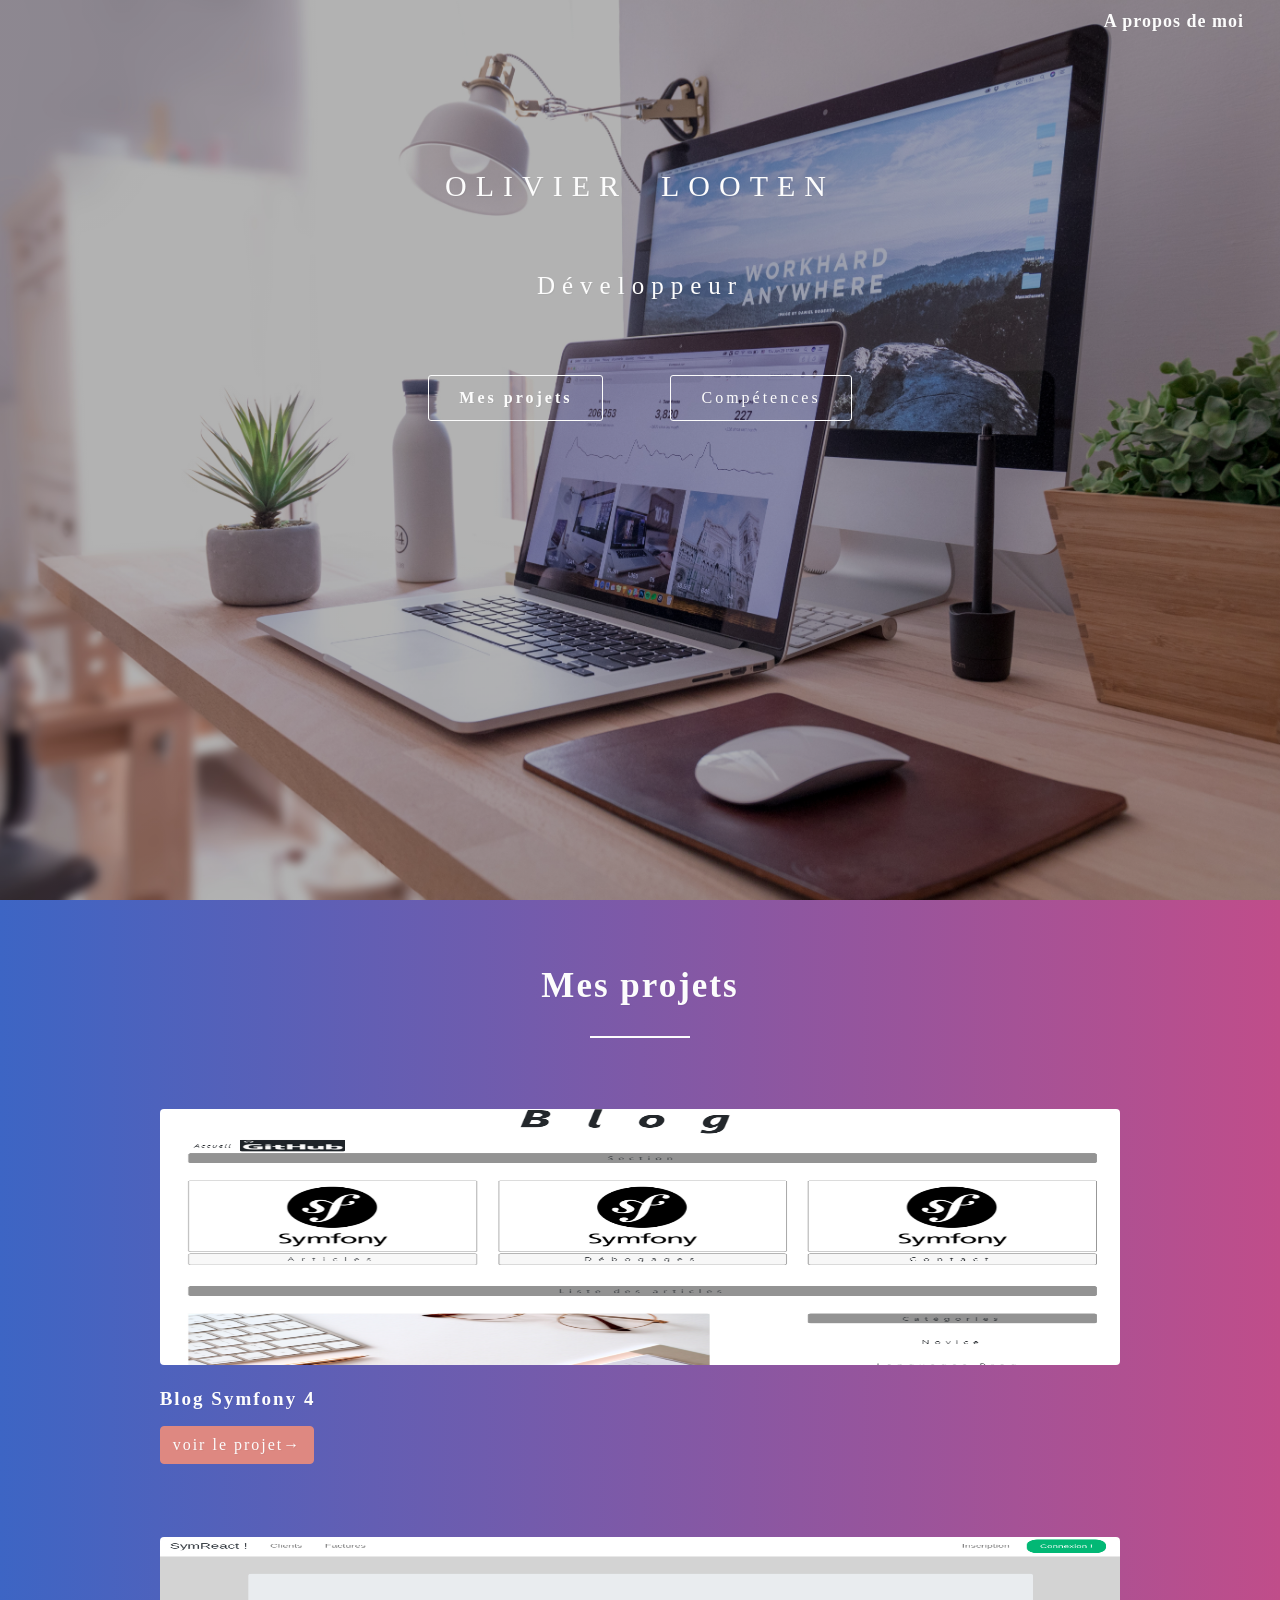
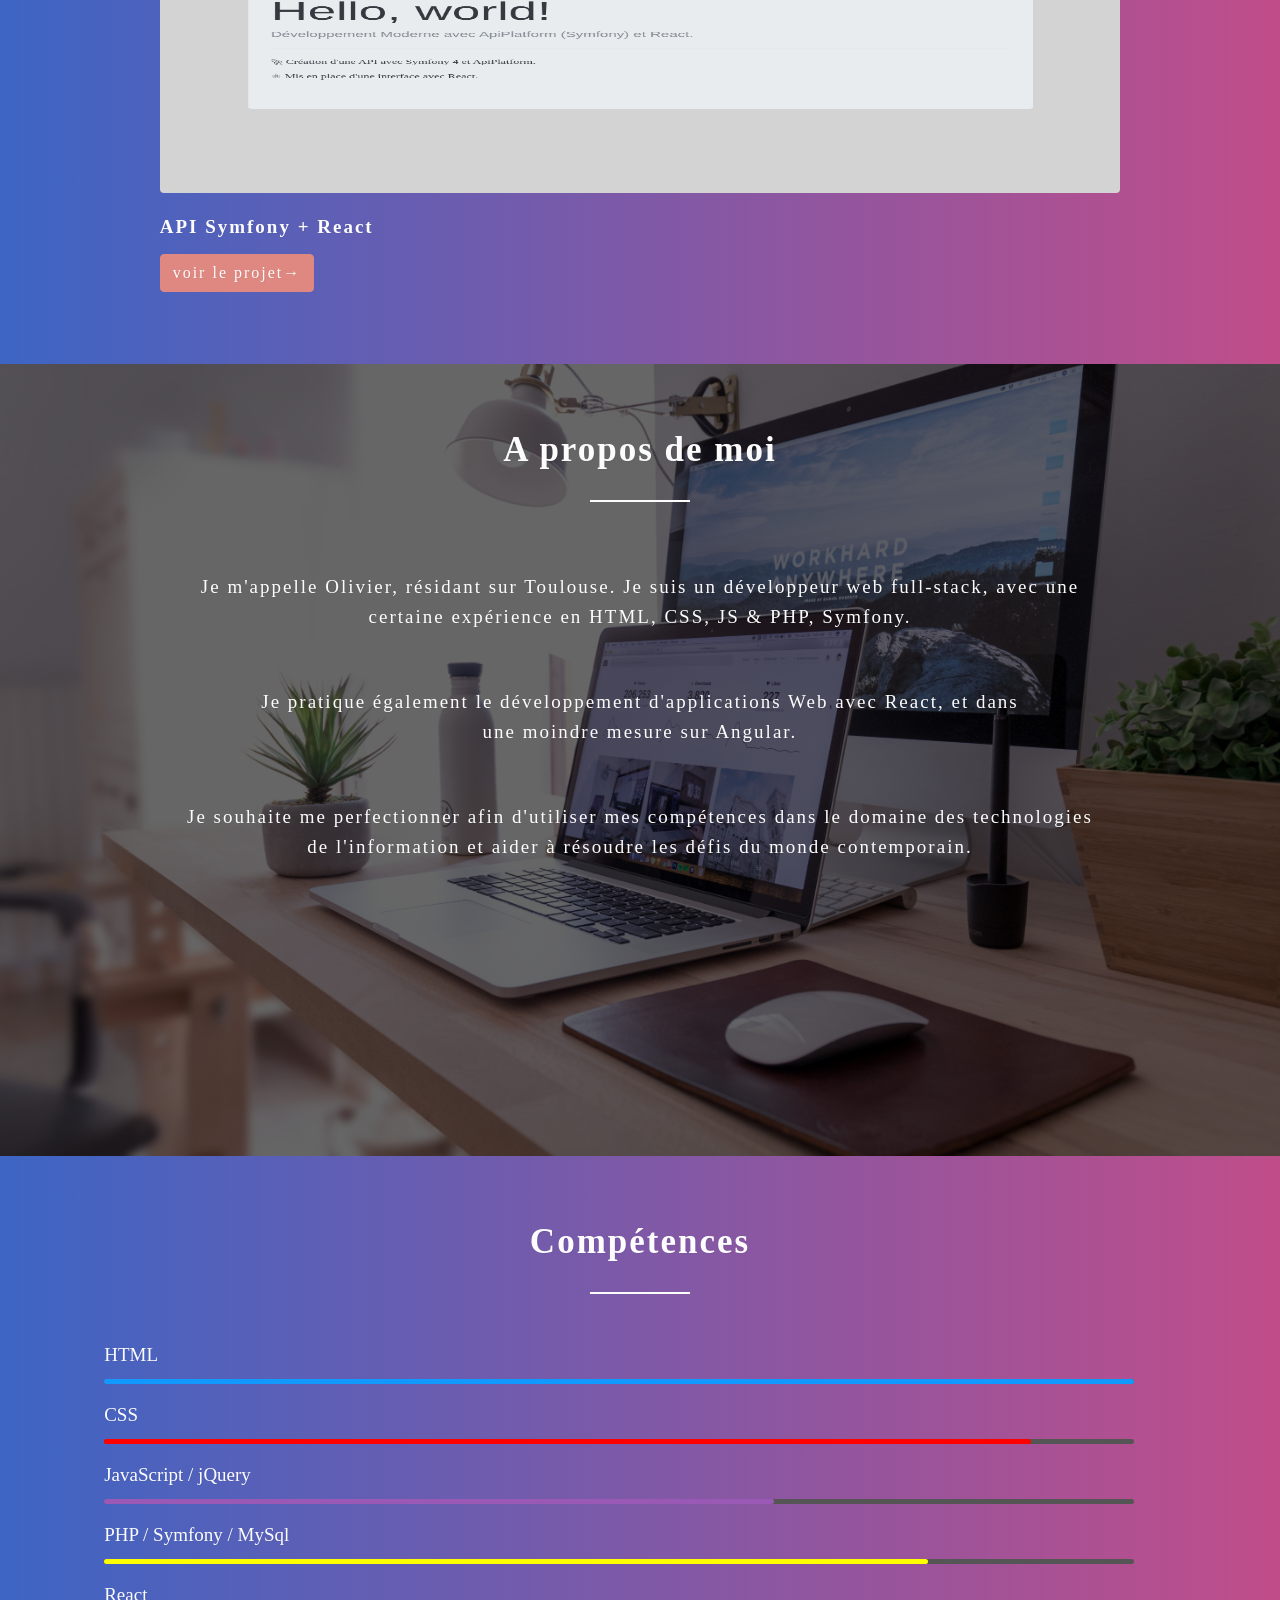
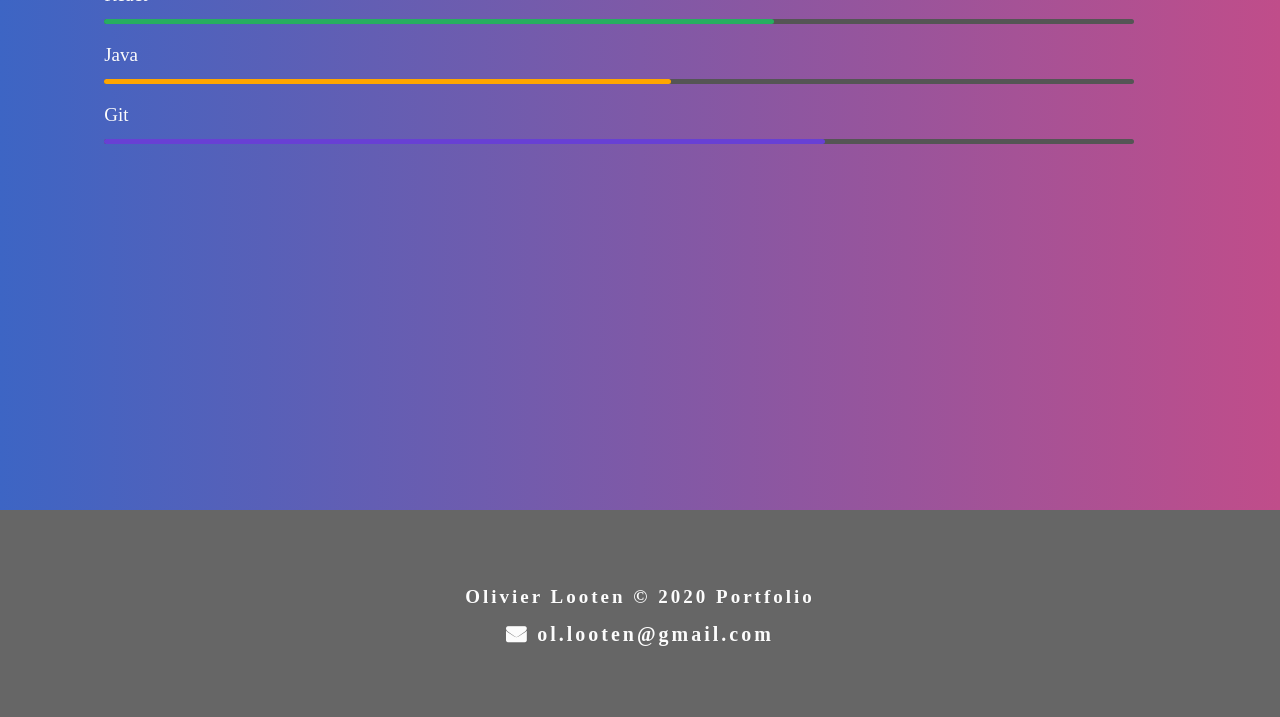
==== index.html @ 8046f7f7 "initial commit" ====
<!DOCTYPE HTML>
<html lang="fr">

<head>
	<meta charset="utf-8">
	<meta name="viewport" content="width=device-width, initial-scale=1, maximum-scale=1">
	<title>Portfolio/Olivier L</title>
	<meta name="keywords" content="developpeur, symfony, php, react, html, web"/>
	<meta name="author" content="Portfolio Olivier L"/>
	<link href="https://fonts.googleapis.com/css?family=Josefin+Sans:400,700|Playfair+Display">
	<link rel="stylesheet"
				href="https://stackpath.bootstrapcdn.com/bootstrap/4.5.0/css/bootstrap.min.css">
	<link rel="stylesheet" href="font-awesome-4.7.0/css/font-awesome.min.css">
	<link rel="stylesheet" href="css/main.css">
	<!--[if lt IE 9]>
	<script src="js/html5shiv.min.js"></script>
	<![endif]-->
</head>

<body>
	<div class="main-overlay js-main-overlay"></div>
	<section class="cover-main" id="home">
		<header>
			<nav class="nav-wrapper">
				<div class="logo"></div>
				<ul class="menu">
					<li><a href="#aboutme">A propos de moi</a></li>
				</ul>
			</nav>
			<div class="menu-trigger js-menu-trigger"></div>
		</header>
		<div class="wrapper">
			<ul id="scene"
					data-invert-x="false"
					data-invert-y="false"
					data-scalar-x="7"
					data-scalar-y="7"
					data-friction-x="0.1"
					data-friction-y="0.1"
					data-origin-x="0.5"
					data-origin-y="0.5">
				<li class="layer name" data-depth="0.90">Olivier&nbsp;&nbsp;Looten</li>
				<li class="layer title" data-depth="0.50">Développeur</li>
				<li class="layer btn btn-main" data-depth="0.30">
					<a href="#mywork" class="mywork-btn">Mes projets</a>
					<a href="#skills" class="skills-btn">Compétences</a>
				</li>
			</ul>
		</div>
	</section>

	<section class="masonry-grid" id="mywork">
		<div class="canvas-wrap">
			<div id="canvas" class="gradient">
				<h2 class="sub-title">Mes projets</h2>
					<div class="col-lg-10 offset-lg-1">

						<div class="wrapper_mywork">
							<a href="/dev_images/blog1.png">
								<img src="/dev_images/blog1.png" class="img-fluid" id="img" alt="image">
							</a>
							<h3>Blog Symfony 4</h3>
							<button type="submit" class="btn btn-primary">
								<a href="blog.html">voir le projet&rarr;</a>
							</button>
						</div>

						<div class="wrapper_mywork">
							<a href="/dev_images/symreact1.png">
								<img src="/dev_images/symreact1.png" class="img-fluid" id="img" alt="image">
							</a>
							<h3>API Symfony + React</h3>
							<button type="submit" class="btn btn-primary">
								<a href="symreact.html">voir le projet&rarr;</a>
							</button>
						</div>

					</div>
			</div>
		</div>
	</section>

	<section class="aboutme" id="aboutme">
		<h2 class="sub-title">A propos de moi</h2>
			<div class="wrapper_aboutme">
				<p>Je m'appelle Olivier, résidant sur Toulouse. Je suis un développeur web full-stack, avec une<br />
					certaine expérience en HTML, CSS, JS & PHP, Symfony.</p>
				<p>Je pratique également le développement d'applications Web avec React, et dans<br />
					une moindre mesure sur Angular.</p>
				<p>Je souhaite me perfectionner afin d'utiliser mes compétences dans le domaine des technologies<br />
					de l'information et aider à résoudre les défis du monde contemporain.</p>
			</div>
	</section>

	<section class="skills" id="skills">
		<div class="canvas-wrap">
			<div id="canvas2" class="gradient">
				<h2 class="sub-title">Compétences</h2>
					<div class="wrapper_skills">
						<ul class="skills-bar-container">
							<li>
								<div class="progressbar-title">
									<h3>HTML</h3>
									<span class="percent" id="html-pourcent"></span>
								</div>
								<div class="bar-container">
									<span class="progressbar progressred" id="progress-html"></span>
								</div>
							</li>
							<li>
								<div class="progressbar-title">
									<h3>CSS</h3>
									<span class="percent" id="css-pourcent"></span>
								</div>
								<div class="bar-container">
									<span class="progressbar progressblue" id="progress-css"></span>
								</div>
							</li>
							<li>
								<div class="progressbar-title">
									<h3>JavaScript / jQuery</h3>
									<span class="percent" id="javascript-pourcent"></span>
								</div>
								<div class="bar-container">
									<span class="progressbar progresspurple" id="progress-javascript"></span>
								</div>
							</li>
							<li>
								<div class="progressbar-title">
									<h3>PHP / Symfony / MySql</h3>
									<span class="percent" id="php-pourcent"></span>
								</div>
								<div class="bar-container">
									<span class="progressbar progressorange" id="progress-php"></span>
								</div>
							</li>
							<li>
								<div class="progressbar-title">
									<h3>React</h3>
									<span class="percent" id="react-pourcent"></span>
								</div>
								<div class="bar-container">
									<span class="progressbar progressgreen" id="progress-react"></span>
								</div>
							</li>
							<li>
								<div class="progressbar-title">
									<h3>Java</h3>
									<span class="percent" id="java-pourcent"></span>
								</div>
								<div class="bar-container">
									<span class="progressbar progressred2" id="progress-java"></span>
								</div>
							</li>
							<li>
								<div class="progressbar-title">
									<h3>Git</h3>
									<span class="percent" id="git-pourcent"></span>
								</div>
								<div class="bar-container">
									<span class="progressbar progressblue2" id="progress-git"></span>
								</div>
							</li>
						</ul>
					</div>
			</div>
		</div>
	</section>

	<section class="footer">
		<h2 class="sub-title">Olivier Looten © 2020 Portfolio
		<h2 class="sub-title"><i class="fa fa-envelope" aria-hidden="true">&nbsp;ol.looten@gmail.com</i></h2>
		</h2>
	</section>

	<script src="https://ajax.googleapis.com/ajax/libs/jquery/1.11.3/jquery.min.js"></script>
	<script src="https://stackpath.bootstrapcdn.com/bootstrap/4.5.0/js/bootstrap.min.js"></script>
	<script src="js/parallax.min.js"></script>
	<script src="js/masonry.js"></script>
	<script src="js/main.js"></script>

	<script src="js/three.min.js"></script>
	<!-- Helpers -->
	<script src="js/projector.js"></script>
	<script src="js/canvas-renderer.js"></script>
	<!-- Animated background color -->
	<script src="js/color.js"></script>

	<script>
		var scene = document.getElementById('scene');
		var parallax = new Parallax(scene);
	</script>

</body>
</html>
---- css/main.css ----
/*RESET CSS BEGIN*/
html,body,div,span,applet,object,iframe,h1,h2,h3,h4,h5,h6,p,blockquote,pre,a,abbr,acronym,address,big,cite,code,del,dfn,em,img,ins,kbd,q,s,samp,small,strike,strong,sub,sup,tt,var,b,u,i,center,dl,dt,dd,ol,ul,li,fieldset,form,label,legend,table,caption,tbody,tfoot,thead,tr,th,td,article,aside,canvas,details,embed,figure,figcaption,footer,header,hgroup,menu,nav,output,ruby,section,summary,time,mark,audio,video {
	border:0;
	font:inherit;
	vertical-align:baseline
}
/* HTML5 display-role reset for older browsers */
article,aside,details,figcaption,figure,footer,header,hgroup,menu,nav,section {
	display:block
}
body {
	font-family: 'Playfair Display', serif
}
* {
	-webkit-box-sizing: border-box;
	box-sizing: border-box;
	outline: 0
}
a:hover {
	text-decoration: none
}
ol, ul, li {
	list-style: none
}
ul {
	padding: 0
}
blockquote, q {
	quotes: none
}
blockquote:before, blockquote:after, q:before, q:after {
	content: none
}
/*RESET CSS END*/

/* COMMON START */
nav.nav-wrapper ul li a, nav.nav-wrapper ul li a, ul#scene li.name, ul#scene li.title, .mywork-btn,
.mywork-btn:hover, .skills-btn, .skills-btn:hover, section.masonry-grid, .masonry-grid a, .wrapper p,
section.aboutme, section.skills h2.sub-title, .skills-bar-container li .progressbar-title,
.footer, section.footer h2.sub-title, ul#scene li.projectname, ul#scene li.projecttitle, .Modern-Slider .NextArrow,
.Modern-Slider .PrevArrow, .Modern-Slider .item h3, .Modern-Slider .item h5 {
	color: #FCFCFC
}
ul#scene li.name, ul#scene li.title, .btn, section.masonry-grid h2.sub-title, section.aboutme,
section.aboutme h2.sub-title, section.skills h2.sub-title, .footer, section.footer h2.sub-title,
ul#scene li.projectname, ul#scene li.projecttitle {
	text-align: center
}
header, .nav-wrapper, section.masonry-grid, section.masonry-grid h2.sub-title, section.aboutme,
section.aboutme h2.sub-title, section.skills, #canvas2, .skills-bar-container, .skills-bar-container li,
.skills-bar-container li .bar-container, section.footer h2.sub-title, .footer, section.footer h2.sub-title {
	position: relative
}
.cover-main, .cover-project, section.aboutme, .Modern-Slider .item .img-fill {
	height: 100vh
}
.nav-wrapper, .mywork-btn, section.masonry-grid h2.sub-title, .masonry-grid h3, section.aboutme h2.sub-title,
section.skills h2.sub-title, section.footer h2.sub-title, .fa-envelope, .Modern-Slider .item h3, .Modern-Slider .item h5 {
	font-weight: bold
}
header, ul#scene li.name, ul#scene li.title, .btn-main, .skills-bar-container li,
.skills-bar-container li .bar-container, ul#scene li.projectname, ul#scene li.projecttitle {
	width: 100%
}
section.masonry-grid h2.sub-title, section.aboutme h2.sub-title, section.skills h2.sub-title {
	display: block;
	font-size: 35px;
	line-height: 40px;
	letter-spacing: 2px
}
section.masonry-grid h2.sub-title, section.aboutme h2.sub-title, section.skills h2.sub-title {
	padding-top: 72px;
	margin-bottom: 70px
}
section.masonry-grid h2.sub-title::after, section.aboutme h2.sub-title::after, section.skills h2.sub-title::after {
	display: block;
	height: 2px;
	background: #FCFCFC;
	content: "";
	width: 100px;
	margin: 30px auto 0 auto
}
.masonry-grid h3, .wrapper_aboutme p, .progressbar-title, section.footer h2.sub-title, .fa-envelope {
	font-size: 20px;
}
/* COMMON END */

/* NAVIGATION BAR + HEADER STYLE START */
header {
	background: transparent
}
header.sticky {
	background: -webkit-gradient(linear, left top, left bottom, from(rgba(0, 0, 0, 0.4)), to(rgba(0, 0, 0, 0.4)));
	background: linear-gradient(rgba(0, 0, 0, 0.4), rgba(0, 0, 0, 0.4));
	position: fixed;
	top: 0;
	left: 0;
	right: 0;
	-webkit-transform: translateY(-200%);
	transform: translateY(-200%);
	-webkit-transition: 0.2s;
	transition: 0.2s;
	z-index: 5
}
body.scroll header.sticky {
	-webkit-transform: translateY(0);
	transform: translateY(0);
}
.nav-wrapper {
	max-width: 1300px;
	margin: 0 auto;
	padding: 10px 0;
	display: -webkit-box;
	display: -ms-flexbox;
	display: flex;
	-webkit-box-pack: justify;
	-ms-flex-pack: justify;
	justify-content: space-between;
	-webkit-box-align: center;
	-ms-flex-align: center;
	align-items: center;
	letter-spacing: 1px
}
nav.nav-wrapper ul li {
	display: inline-block;
	padding: 0 6px;
	margin-bottom: 0
}
nav.nav-wrapper ul li a {
	font-size: 18px;
	line-height: 22px;
	text-decoration: none;
	cursor: pointer;
	border-bottom: 1px solid transparent;
	padding-bottom: 3px;
	-webkit-transition: 0.3s;
	transition: 0.3s
}
nav.nav-wrapper ul li a:hover {
	border-bottom: 1px solid #FCFCFC
}

/* PARALLAX PAGE STYLES START */
.cover-main, .cover-project {
	background: -webkit-gradient(linear, left top, left bottom, from(rgba(0, 0, 0, 0.3)), to(rgba(0, 0, 0, 0.3))), url('../images/main.jpg') no-repeat right bottom;
	background-size: cover
}
.wrapper, .wrapper_project {
	margin: 120px 150px;
	letter-spacing: 3px
}
ul#scene {
	margin: 0 auto
}
ul#scene li.name {
	letter-spacing: 10px;
	font-size: 35px;
	line-height: 40px;
	text-transform: uppercase
}
ul#scene li.title {
	letter-spacing: 8px;
	font-size: 30px;
	line-height: 35px;
	margin-top: 120px
}
.btn-main {
	margin-top: 240px
}
.mywork-btn, .skills-btn {
	margin: 0 auto;
	display: inline-block;
	padding: 10px 30px;
	border: 1px solid #FCFCFC;
	background: transparent;
	text-decoration: none;
	-webkit-transition: 0.3s;
	transition: 0.3s;
	border-radius: 3px
}
.mywork-btn {
	margin-right: 30px
}
.skills-btn {
	margin-left: 30px
}
/* PARALLAX PAGE STYLES END */

/* MY PROJECTS JS STYLES START */
section.masonry-grid {
	line-height: 24px
}
.wrapper_mywork {
	padding: 12px 70px 100px 70px;
}
#img {
	height: 16rem;
	min-width: 100%;
	border-radius: 4px
}
.masonry-grid h3 {
	letter-spacing: 2px;
	margin: 15px 0
}
/* MY PROJECTS SECTION STYLES END */

/* BTN START */
.btn-primary, .btn-primary:hover {
	background: #DE8881
}
.btn-primary {
	border-color: #DE8881;
	letter-spacing: 2px
}
.btn-primary:hover {
	border-color: #A5AAB8
}
/* BTN END */

/* ABOUTME START */
section.aboutme {
	background: -webkit-gradient(linear, left top, left bottom, from(rgba(0, 0, 0, 0.6)), to(rgba(0, 0, 0, 0.6))), url('../images/main.jpg') no-repeat right bottom;
	background-size: cover
}
.wrapper_aboutme p {
	line-height: 40px;
	letter-spacing: 3px;
	margin-bottom: 55px
}
/* ABOUTME END */

/* SKILL BARS START */
section.skills, #canvas2 {
	height: 112.5vh
}
.wrapper_skills {
	padding: 216px 180px 0 180px
}
.skills-bar-container {
	top: 50%;
	left: 48%;
	-webkit-transform: translate(-50%, -50%);
	transform: translate(-50%, -50%)
}
.skills-bar-container li {
	padding: 5px;
	margin-bottom: 10px
}
.skills-bar-container li .progressbar-title h3 {
	display: inline-block
}
.skills-bar-container li .progressbar-title .percent {
	position: absolute;
	right: 5px
}
.skills-bar-container li .bar-container {
	background: #555;
	height: 5px;
	margin-top: 5px;
	display: block;
	-webkit-border-radius: 5px;
	-moz-border-radius: 5px;
	border-radius: 5px
}
.skills-bar-container li .bar-container .progressbar {
	position: absolute;
	width: 0%;
	height: 100%;
	-webkit-border-radius: 5px;
	-moz-border-radius: 5px;
	border-radius: 5px;
	-webkit-animation-duration: 2s;
	animation-duration: 2s;
	-webkit-animation-timing-function: ease-out;
	animation-timing-function: ease-out;
	-webkit-animation-fill-mode: both;
	animation-fill-mode: both
}
.skills-bar-container li .bar-container #progress-html {
	-webkit-animation-name: progress-html;
	animation-name: progress-html;
	-webkit-animation-delay: 0.7s;
	animation-delay: 0.7s
}
.skills-bar-container li .bar-container #progress-css {
	-webkit-animation-name: progress-css;
	animation-name: progress-css;
	-webkit-animation-delay: 1.4s;
	animation-delay: 1.4s
}
.skills-bar-container li .bar-container #progress-javascript {
	-webkit-animation-name: progress-javascript;
	animation-name: progress-javascript;
	-webkit-animation-delay: 2.1s;
	animation-delay: 2.1s
}
.skills-bar-container li .bar-container #progress-php {
	-webkit-animation-name: progress-php;
	animation-name: progress-php;
	-webkit-animation-delay: 2.8s;
	animation-delay: 2.8s
}
.skills-bar-container li .bar-container #progress-react {
	-webkit-animation-name: progress-react;
	animation-name: progress-react;
	-webkit-animation-delay: 3.5s;
	animation-delay: 3.5s
}
.skills-bar-container li .bar-container #progress-java {
	-webkit-animation-name: progress-java;
	animation-name: progress-java;
	-webkit-animation-delay: 4.2s;
	animation-delay: 4.2s
}
.skills-bar-container li .bar-container #progress-git {
	-webkit-animation-name: progress-git;
	animation-name: progress-git;
	-webkit-animation-delay: 4.9s;
	animation-delay: 4.9s
}
.progressred {
	background-color: #19f
}
.progressblue {
	background-color: red
}
.progresspurple {
	background-color: #9b59b6
}
.progressorange {
	background-color: yellow
}
.progressgreen {
	background-color: #27ae60
}
.progressred2 {
	background-color: orange
}
.progressblue2 {
	background-color: #6840D4
}
@-webkit-keyframes progress-html {
	0% {
		width: 0
	}
	100% {
		width: 100%
	}
}
@-webkit-keyframes progress-css {
	0% {
		width: 0
	}
	100% {
		width: 90%
	}
}
@-webkit-keyframes progress-javascript {
	0% {
		width: 0
	}
	100% {
		width: 65%
	}
}
@-webkit-keyframes progress-php {
	0% {
		width: 0
	}
	100% {
		width: 80%
	}
}
@-webkit-keyframes progress-react {
	0% {
		width: 0
	}
	100% {
		width: 65%
	}
}
@-webkit-keyframes progress-java {
	0% {
		width: 0
	}
	100% {
		width: 55%
	}
}
@-webkit-keyframes progress-git {
	0% {
		width: 0
	}
	100% {
		width: 70%
	}
}
@-moz-keyframes progress-html {
	0% {
		width: 0
	}
	100% {
		width: 100%
	}
}
@-moz-keyframes progress-css {
	0% {
		width: 0
	}
	100% {
		width: 90%
	}
}
@-moz-keyframes progress-javascript {
	0% {
		width: 0
	}
	100% {
		width: 65%
	}
}
@-moz-keyframes progress-php {
	0% {
		width: 0
	}
	100% {
		width: 80%
	}
}
@-moz-keyframes progress-react {
	0% {
		width: 0
	}
	100% {
		width: 65%
	}
}
@-moz-keyframes progress-java {
	0% {
		width: 0
	}
	100% {
		width: 55%
	}
}
@-moz-keyframes progress-git {
	0% {
		width: 0
	}
	100% {
		width: 70%
	}
}
@keyframes progress-html {
	0% {
		width: 0
	}
	100% {
		width: 100%
	}
}
@keyframes progress-css {
	0% {
		width: 0
	}
	100% {
		width: 90%
	}
}
@keyframes progress-javascript {
	0% {
		width: 0
	}
	100% {
		width: 65%
	}
}
@keyframes progress-php {
	0% {
		width: 0
	}
	100% {
		width: 80%
	}
}
@keyframes progress-react {
	0% {
		width: 0
	}
	100% {
		width: 65%
	}
}
@keyframes progress-java {
	0% {
		width: 0
	}
	100% {
		width: 55%
	}
}
@keyframes progress-git {
	0% {
		width: 0
	}
	100% {
		width: 70%
	}
}
/* SKILL BARS END */

/* FOOTER START */
section.footer {
	background: -webkit-gradient(linear, left top, left bottom, from(rgba(0, 0, 0, 0.6)), to(rgba(0, 0, 0, 0.6)));
	background: linear-gradient(rgba(0, 0, 0, 0.6), rgba(0, 0, 0, 0.6));
	z-index: -2;
	height: 20vh
}
section.footer h2.sub-title {
	z-index: 1;
	top: 35%;
	left: 50%;
	-webkit-transform: translate(-50%);
	transform: translate(-50%);
	letter-spacing: 3px
}
/* FOOTER END */

/* PROJECT START */
ul#scene li.projectname {
	letter-spacing: 10px;
	font-size: 35px;
	line-height: 40px;
	text-transform: uppercase
}
ul#scene li.projecttitle {
	font-size: 30px;
	line-height: 35px;
	margin-top: 120px
}
.img-fill {
	width: 100%;
	display: block;
	overflow: hidden;
	position: relative;
	text-align: center
}
.img-fill img {
	min-height: 100%;
	min-width: 100%;
	position: relative;
	display: inline-block;
	max-width: none
}
*,
*:before,
*:after {
	-webkit-box-sizing: border-box;
	box-sizing: border-box;
	-webkit-font-smoothing: antialiased;
	-moz-osx-font-smoothing: grayscale;
	text-shadow: 1px 1px 1px rgba(0, 0, 0, 0.04)
}
.Grid1k {
	padding: 0 15px;
	max-width: 1200px;
	margin: auto
}
.blocks-box, .slick-slider {
	margin: 0;
	padding: 0!important
}
.slick-slide {
	float: left /* If RTL Make This Right */ ;
	padding: 0
}
/* ==== Slider Style === */
.Modern-Slider .item .img-fill .info {
	position: absolute;
	top: 74%
}
.Modern-Slider .item .info > div {
	display: inline-block!important;
	vertical-align: bottom
}
.Modern-Slider .item .img-fill img {
	width:100%;
	height:auto
}
.legend {
	border: 400px solid transparent;
	border-left: 600px solid rgba(52, 73, 94, .7);
	border-bottom: 0;
	position: absolute;
	bottom: 0
}
.Modern-Slider .item .img-fill .info h3, .Modern-Slider .item .img-fill .info h5 {
	text-align: left;
	margin-left: 35px;
	font-size: 18px;
	letter-spacing: 1px
}
.Modern-Slider .item .img-fill .info h5 {
	font-weight: normal;
	font-style: italic
}
.Modern-Slider .NextArrow {
	position: absolute;
	top: 50%;
	right: 0;
	width: 45px;
	height: 45px;
	background: rgba(0,0,0,.50);
	border: 0 none;
	margin-top: -22.5px;
	text-align: center;
	font: 20px/45px FontAwesome;
	z-index: 5
}
.Modern-Slider .NextArrow:before{content:'\f105';}

.Modern-Slider .PrevArrow {
	position: absolute;
	top: 50%;
	left: 0;
	width: 45px;
	height: 45px;
	background: rgba(0,0,0,.50);
	border: 0 none;
	margin-top: -22.5px;
	text-align: center;
	font: 20px/45px FontAwesome;
	z-index: 5
}
.Modern-Slider .PrevArrow:before{content:'\f104';}

.Modern-Slider .slick-dots {
	position: absolute;
	height: 5px;
	background: rgba(255,255,255,.20);
	bottom: 0;
	width: 100%;
	left: 0;
	padding: 0;
	margin: 0;
	list-style-type: none
}
.Modern-Slider .slick-dots li button{display:none;}

.Modern-Slider .slick-dots li {
	float: left;
	width: 0;
	height: 7px;
	background: #df9e98;
	position: absolute;
	left: 0;
	bottom: 0
}
.Modern-Slider .slick-dots li.slick-active {
	width: 100%;
	animation: ProgressDots 11s both
}
.Modern-Slider .item h3, .Modern-Slider .item h5 {
	margin: 0;
	padding: 0;
}
.Modern-Slider .item h3 {
	margin-bottom: 15px;
	text-transform: uppercase;
	animation: fadeOutRight 1s both
}
.Modern-Slider .item h5 {
	margin-bottom: 8px;
	max-width: 600px;
	overflow: hidden;
	animation: fadeOutLeft 1s both
}
.Modern-Slider .item.slick-active h3 {
	animation: fadeInDown 1s both 1s
}
.Modern-Slider .item.slick-active h5 {
	animation: fadeInLeft 1s both 1.5s
}
.Modern-Slider .item.slick-active {
	animation: Slick-FastSwipeIn 1s both
}
.Modern-Slider {background:#A5AAB8;}

/* ==== Slider Image Transition === */
@keyframes Slick-FastSwipeIn {
	0%{transform:rotate3d(0,1,0,150deg) scale(0)  perspective(400px);}
	100%{transform:rotate3d(0,1,0,0deg) scale(1) perspective(400px);}
}

@-webkit-keyframes ProgressDots{from{width:0px;}to{width:100%;}}
@keyframes ProgressDots{from{width:0;} to{width:100%;}}

/* ==== Slick Slider Css Ruls === */
.slick-slider{position:relative;display:block;-webkit-user-select:none;-moz-user-select:none;-ms-user-select:none;user-select:none;-webkit-touch-callout:none;-khtml-user-select:none;-ms-touch-action:pan-y;touch-action:pan-y;-webkit-tap-highlight-color:transparent}
.slick-list{position:relative;display:block;overflow:hidden;margin:0;padding:0}
.slick-list:focus{outline:none}.slick-list.dragging{cursor:hand}
.slick-slider .slick-track,.slick-slider .slick-list{-webkit-transform:translate3d(0,0,0);-ms-transform:translate3d(0,0,0);transform:translate3d(0,0,0)}
.slick-track{position:relative;top:0;left:0;display:block}
.slick-track:before,.slick-track:after{display:table;content:''}.slick-track:after{clear:both}
.slick-loading .slick-track{visibility:hidden}
.slick-slide{display:none;float:left /* If RTL Make This Right */ ;height:100%;min-height:1px}
.slick-slide.dragging img{pointer-events:none}
.slick-initialized .slick-slide{display:block}
.slick-loading .slick-slide{visibility:hidden}
.slick-vertical .slick-slide{display:block;height:auto;border:1px solid transparent}
/* PROJECT END */

/* Extra large devices (large desktops, 1440px and up) */
@media (min-width: 1440px) {
	/* COMMON START */
	section.masonry-grid h2.sub-title, section.aboutme h2.sub-title {
		padding-top: 142px;
		margin-bottom: 140px
	}
	.masonry-grid h3, .wrapper_aboutme p, .progressbar-title, section.footer h2.sub-title {
		font-size: 19px;
	}
	/* COMMON END */
	.nav-wrapper {
		max-width: 1854px;
		letter-spacing: 2px
	}
	nav.nav-wrapper ul {
		margin-right: 40px
	}
	.wrapper, .wrapper_project {
		margin-top: 270px
	}
	ul#scene li.name {
		letter-spacing: 12px;
		font-size: 40px;
		line-height: 45px
	}
	ul#scene li.title {
		letter-spacing: 10px;
		font-size: 35px;
		margin-top: 180px
	}
	.btn-main {
		margin-top: 300px
	}
	.mywork-btn {
		margin-right: 45px
	}
	.skills-btn {
		margin-left: 45px
	}
	.wrapper_mywork {
		padding: 14px 200px 150px 200px
	}
	#img {
		height: 24rem
	}
	section.aboutme {
		height: 92vh
	}
	.wrapper_aboutme p {
		font-size: 24px;
		line-height: 50px;
		letter-spacing: 4px
	}
	section.skills, #canvas2 {
		height: 98vh
	}
	section.skills h2.sub-title {
		padding-top: 142px;
		margin-bottom: 150px
	}
	.wrapper_skills {
		padding: 220px 360px 0 360px
	}
	.progressbar-title {
		margin-bottom: 10px
	}
	section.footer {
		height: 21vh
	}
	section.footer h2.sub-title, .fa-envelope {
		font-size: 30px;
		letter-spacing: 3px
	}
	/* PROJECT START */
	.wrapper_project {
		margin: 270px 0 0 0
	}
	ul#scene li.projectname {
		letter-spacing: 12px;
		font-size: 40px;
		line-height: 45px
	}
	ul#scene li.projecttitle {
		font-size: 35px;
		line-height: 40px;
		margin-top: 140px
	}
	.legend {
		border: 570px solid transparent;
		border-left: 870px solid rgba(52, 73, 94, .7);
		border-bottom: 0
	}
	.Modern-Slider .item .img-fill .info {
		top: 74%
	}
	.Modern-Slider .item .img-fill .info h3, .Modern-Slider .item .img-fill .info h5 {
		margin-left: 45px;
		font-size: 19px;
		letter-spacing: 2px
	}
	.Modern-Slider .item h3 {
		margin-bottom: 30px
	}
	.Modern-Slider .item h5 {
		margin-bottom: 16px
	}
}
/* Large devices (desktops, 992px to 1280px) */
@media (min-width: 992px) and (max-width: 1280px) {
	/* COMMON START */
	section.masonry-grid h2.sub-title, section.aboutme h2.sub-title, section.skills h2.sub-title {
		padding-top: 66px;
		margin-bottom: 70px
	}
	.masonry-grid h3, .wrapper_aboutme p, .progressbar-title, section.footer h2.sub-title {
		font-size: 19px;
	}
	/* COMMON END */
	nav.nav-wrapper ul {
		margin-right: 30px
	}
	.wrapper {
		margin: 110px 0;
		padding: 0
	}
	ul#scene li.name {
		letter-spacing: 9px;
		font-size: 30px;
		line-height: 35px
	}
	ul#scene li.title {
		letter-spacing: 7px;
		font-size: 25px;
		margin-top: 100px
	}
	.btn-main {
		margin-top: 200px
	}
	.wrapper_mywork {
		padding: 1px 38px 72px 38px
	}
	section.aboutme {
		height: 88vh
	}
	.wrapper_aboutme p {
		line-height: 30px;
		letter-spacing: 2px
	}
	section.skills, #canvas2 {
		height: 106vh
	}
	.wrapper_skills {
		padding: 180px 120px 0 120px
	}
	section.footer {
		height: 23vh;
		line-height: 30px
	}
	/* PROJECT START */
	ul#scene li.projectname {
		letter-spacing: 10px;
		font-size: 35px;
		line-height: 40px
	}
	ul#scene li.projecttitle {
		font-size: 30px;
		line-height: 35px;
		margin-top: 120px
	}
	.legend {
		border: 370px solid transparent;
		border-left: 570px solid rgba(52, 73, 94, .7);
		border-bottom: 0
	}
	.Modern-Slider .item .img-fill .info {
		top: 76%
	}
	.Modern-Slider .item .img-fill .info h3, .Modern-Slider .item .img-fill .info h5 {
		margin-left: 30px;
		font-size: 17px;
		letter-spacing: 1px
	}
}
/* Medium devices (tablets, 768px to 991px) */
@media (min-width: 768px) and (max-width: 991px) {
	/* COMMON START */
	section.masonry-grid h2.sub-title, section.aboutme h2.sub-title {
		padding-top: 60px;
		margin-bottom: 58px
	}
	section.skills h2.sub-title {
		padding-top: 60px;
		margin-bottom: 80px
	}
	.masonry-grid h3, .wrapper_aboutme p, .progressbar-title, section.footer h2.sub-title {
		font-size: 18px;
	}
	/* COMMON END */
	.nav-wrapper {
		letter-spacing: 0
	}
	nav.nav-wrapper ul li {
		padding: 0 30px 20px 0
	}
	.wrapper {
		margin: 120px 0;
		padding: 0
	}
	ul#scene li.name {
		letter-spacing: 8px;
		font-size: 30px;
		line-height: 35px
	}
	ul#scene li.title {
		letter-spacing: 7px;
		margin-top: 80px;
		font-size: 25px
	}
	.btn-main {
		margin-top: 160px
	}
	.mywork-btn, .skills-btn {
		margin: 0 210px 20px 210px;
		display: block
	}
	.wrapper_mywork {
		padding: 9px 70px 64px 70px
	}
	section.aboutme {
		height: 99vh
	}
	.wrapper_aboutme {
		padding: 0 72px
	}
	.wrapper_aboutme p {
		line-height: 30px;
		letter-spacing: 2px
	}
	section.skills, #canvas2 {
		height: 104vh
	}
	.wrapper_skills {
		padding: 180px 60px 0 60px
	}
	section.footer {
		height: 23vh;
		line-height: 35px
	}
	section.footer h2.sub-title, .fa-envelope {
		letter-spacing: 2px
	}
	/* PROJECT START */
	.wrapper_project {
		margin: 80px 0 0 0
	}
	ul#scene li.projectname {
		letter-spacing: 8px;
		font-size: 30px;
		line-height: 35px
	}
	ul#scene li.projecttitle {
		font-size: 25px;
		line-height: 30px;
		margin-top: 80px
	}
	.legend {
		border: 340px solid transparent;
		border-left: 540px solid rgba(52, 73, 94, .7);
		border-bottom: 0
	}
	.Modern-Slider .item .img-fill .info {
		top: 78%
	}
	.Modern-Slider .item .img-fill .info h3, .Modern-Slider .item .img-fill .info h5 {
		margin-left: 25px;
		font-size: 16px;
		letter-spacing: 1px
	}
}
/* Small devices (landscape phones, 576px to 767px) */
@media (min-width: 576px) and (max-width: 767px) {
	/* COMMON START */
	section.masonry-grid h2.sub-title, section.aboutme h2.sub-title, section.skills h2.sub-title {
		padding-top: 48px;
		margin-bottom: 58px
	}
	.masonry-grid h3, .wrapper_aboutme p, .progressbar-title, section.footer h2.sub-title {
		font-size: 17px;
	}
	/* COMMON END */
	.menu-trigger {
		background: url('../images/hamburger-icon.svg') no-repeat center / cover;
		width: 35px;
		height: 25px;
		display: block;
		z-index: 10;
		position: absolute;
		right: 20px;
		top: 15px
	}
	.main-overlay {
		position: fixed;
		top: 0;
		right: 0;
		left: 0;
		bottom: 0;
		background: rgba(0, 0, 0, 0.72);
		z-index: 6;
		display: none
	}
	.main-overlay:after {
		background: url('../images/close-icon.svg') no-repeat center / cover;
		width: 35px;
		height: 35px;
		display: block;
		content: "";
		position: fixed;
		top: 10px;
		right: 20px;
		z-index: 20
	}
	.menu {
		position: fixed;
		top: 0;
		bottom: 0;
		left: 0;
		background: #A5AAB8;
		opacity: 0.9;
		width: 100%;
		max-width: 200px;
		z-index: 30;
		-webkit-transform: translate3d(-100%, 0, 0);
		transform: translate3d(-100%, 0, 0);
		-webkit-transition: 0.3s;
		transition: 0.3s
	}
	nav.nav-wrapper ul li {
		padding-top: 15px
	}
	nav.nav-wrapper ul li a {
		font-size: 18px;
		line-height: 23px
	}
	nav.nav-wrapper ul li a:hover {
		border-color: transparent
	}
	body.menu-is-active .menu {
		-webkit-transform: translate3d(0, 0, 0);
		transform: translate3d(0, 0, 0);
		display: block;
		padding: 0 15px
	}
	body.menu-is-active .main-overlay {
		display: block
	}
	body.menu-is-active .menu-trigger {
		display: none
	}
	.wrapper {
		margin: 160px 0;
		padding: 0
	}
	ul#scene li.name {
		letter-spacing: 7px;
		font-size: 25px;
		line-height: 30px
	}
	ul#scene li.title {
		letter-spacing: 6px;
		margin-top: 80px;
		font-size: 25px
	}
	.btn-main {
		margin-top: 160px
	}
	.mywork-btn, .skills-btn {
		margin: 0 160px 20px 160px;
		display: block
	}
	section.masonry-grid h2.sub-title, section.aboutme h2.sub-title {
		letter-spacing: 1px;
		font-size: 30px
	}
	.btn-primary {
		padding: 2px 4px
	}
	.wrapper_mywork {
		padding: 0 30px 58px 30px
	}
	section.aboutme {
		height: 106vh
	}
	.wrapper_aboutme {
		padding: 0 40px
	}
	.wrapper_aboutme p {
		line-height: 30px;
		letter-spacing: 2px
	}
	section.skills, #canvas2 {
		height: 97vh
	}
	.wrapper_skills {
		padding: 180px 20px 0 20px
	}
	section.footer {
		height: 24vh;
		line-height: 30px
	}
	section.footer h2.sub-title, .fa-envelope {
		letter-spacing: 1px
	}
	/* PROJECT START */
	.wrapper_project {
		margin: 180px 25px 0 0
	}
	ul#scene li.projectname {
		letter-spacing: 6px;
		font-size: 25px;
		line-height: 30px
	}
	ul#scene li.projecttitle {
		font-size: 20px;
		line-height: 25px;
		margin-top: 60px
	}
	.legend {
		border: 310px solid transparent;
		border-left: 510px solid rgba(52, 73, 94, .7);
		border-bottom: 0
	}
	.Modern-Slider .item .img-fill .info {
		top: 80%
	}
	.Modern-Slider .item .img-fill .info h3, .Modern-Slider .item .img-fill .info h5 {
		margin-left: 20px;
		font-size: 15px;
		letter-spacing: 1px
	}
}
/* Very small devices (phones, 380px to 575px) */
@media (min-width: 380px) and (max-width: 575px) {
	/* COMMON START */
	section.masonry-grid h2.sub-title, section.aboutme h2.sub-title, section.skills h2.sub-title {
		padding-top: 40px;
		margin-bottom: 50px
	}
	.masonry-grid h3, .wrapper_aboutme p, .progressbar-title, section.footer h2.sub-title {
		font-size: 16px;
	}
	/* COMMON END */
	.menu-trigger {
		background: url('../images/hamburger-icon.svg') no-repeat center / cover;
		width: 35px;
		height: 25px;
		display: block;
		z-index: 10;
		position: absolute;
		right: 20px;
		top: 15px
	}
	.main-overlay {
		position: fixed;
		top: 0;
		right: 0;
		left: 0;
		bottom: 0;
		background: rgba(0, 0, 0, 0.72);
		z-index: 6;
		display: none
	}
	.main-overlay:after {
		background: url('../images/close-icon.svg') no-repeat center / cover;
		width: 35px;
		height: 35px;
		display: block;
		content: "";
		position: fixed;
		top: 10px;
		right: 20px;
		z-index: 20
	}
	.menu {
		position: fixed;
		top: 0;
		bottom: 0;
		left: 0;
		background: #A5AAB8;
		opacity: 0.9;
		width: 100%;
		max-width: 200px;
		z-index: 30;
		-webkit-transform: translate3d(-100%, 0, 0);
		transform: translate3d(-100%, 0, 0);
		-webkit-transition: 0.3s;
		transition: 0.3s
	}
	nav.nav-wrapper ul li {
		padding-top: 15px
	}
	nav.nav-wrapper ul li a {
		font-size: 18px;
		line-height: 23px
	}
	nav.nav-wrapper ul li a:hover {
		border-color: transparent
	}
	body.menu-is-active .menu {
		-webkit-transform: translate3d(0, 0, 0);
		transform: translate3d(0, 0, 0);
		display: block;
		padding: 0 15px
	}
	body.menu-is-active .main-overlay {
		display: block
	}
	body.menu-is-active .menu-trigger {
		display: none
	}
	.wrapper {
		margin: 120px 0;
		padding: 0
	}
	ul#scene li.name {
		letter-spacing: 7px;
		font-size: 25px;
		line-height: 30px
	}
	ul#scene li.title {
		letter-spacing: 6px;
		font-size: 20px;
		margin-top: 100px
	}
	.btn-main {
		margin-top: 180px
	}
	.mywork-btn, .skills-btn {
		margin: 0 80px 20px 80px;
		display: block
	}
	section.masonry-grid h2.sub-title, section.aboutme h2.sub-title {
		letter-spacing: 1px;
		font-size: 30px
	}
	#img {
		height: 12rem
	}
	.btn-primary {
		padding: 2px 4px
	}
	.wrapper_mywork {
		padding: 0 30px 48px 30px
	}
	section.aboutme {
		height: 98vh
	}
	.wrapper_aboutme {
		padding: 0 30px
	}
	.wrapper_aboutme p {
		line-height: 25px;
		letter-spacing: 2px
	}
	section.skills, #canvas2 {
		height: 84vh
	}
	.wrapper_skills {
		padding: 182px 40px 0 40px
	}
	.skills-bar-container, #canvas2 {
		padding-left: 7px
	}
	section.footer {
		height: 22vh;
		line-height: 25px
	}
	section.footer h2.sub-title, .fa-envelope {
		letter-spacing: 1px;
	}
	/* PROJECT START */
	.wrapper_project {
		margin: 180px 25px 0 0
	}
	ul#scene li.projectname {
		letter-spacing: 6px;
		font-size: 25px;
		line-height: 30px
	}
	ul#scene li.projecttitle {
		font-size: 20px;
		line-height: 25px;
		margin-top: 60px
	}
	.legend {
		border: 280px solid transparent;
		border-left: 480px solid rgba(52, 73, 94, .7);
		border-bottom: 0
	}
	.Modern-Slider .item .img-fill .info {
		top: 80%
	}
	.Modern-Slider .item .img-fill .info h3, .Modern-Slider .item .img-fill .info h5 {
		margin-left: 15px;
		font-size: 15px
	}
}
/* Very small devices (phones, min to 379px) */
@media (max-width: 379px) {
	/* COMMON START */
	section.masonry-grid h2.sub-title, section.aboutme h2.sub-title, section.skills h2.sub-title {
		padding-top: 48px;
		margin-bottom: 60px
	}
	.masonry-grid h3, .wrapper_aboutme p, .progressbar-title, section.footer h2.sub-title {
		font-size: 16px;
	}
	/* COMMON END */
	.menu-trigger {
		background: url('../images/hamburger-icon.svg') no-repeat center / cover;
		width: 35px;
		height: 25px;
		display: block;
		z-index: 10;
		position: absolute;
		right: 20px;
		top: 15px
	}
	.main-overlay {
		position: fixed;
		top: 0;
		right: 0;
		left: 0;
		bottom: 0;
		background: rgba(0, 0, 0, 0.72);
		z-index: 6;
		display: none
	}
	.main-overlay:after {
		background: url('../images/close-icon.svg') no-repeat center / cover;
		width: 35px;
		height: 35px;
		display: block;
		content: "";
		position: fixed;
		top: 10px;
		right: 20px;
		z-index: 20
	}
	.menu {
		position: fixed;
		top: 0;
		bottom: 0;
		left: 0;
		background: #A5AAB8;
		opacity: 0.9;
		width: 100%;
		max-width: 200px;
		z-index: 30;
		-webkit-transform: translate3d(-100%, 0, 0);
		transform: translate3d(-100%, 0, 0);
		-webkit-transition: 0.3s;
		transition: 0.3s
	}
	nav.nav-wrapper ul li {
		padding-top: 15px
	}
	nav.nav-wrapper ul li a {
		font-size: 18px;
		line-height: 23px
	}
	nav.nav-wrapper ul li a:hover {
		border-color: transparent
	}
	body.menu-is-active .menu {
		-webkit-transform: translate3d(0, 0, 0);
		transform: translate3d(0, 0, 0);
		display: block;
		padding: 0 15px
	}
	body.menu-is-active .main-overlay {
		display: block
	}
	body.menu-is-active .menu-trigger {
		display: none
	}
	.cover-main, .cover-project {
		height: 92vh
	}
	.wrapper {
		margin: 120px 0;
		padding: 0
	}
	ul#scene li.name {
		letter-spacing: 7px;
		font-size: 25px;
		line-height: 30px
	}
	ul#scene li.title {
		letter-spacing: 6px;
		font-size: 22px;
		margin-top: 180px
	}
	.btn-main {
		margin-top: 300px
	}
	.mywork-btn, .skills-btn {
		margin: 0 0 20px 0;
		display: block
	}
	section.masonry-grid h2.sub-title, section.aboutme h2.sub-title {
		letter-spacing: 1px
	}
	#img {
		height: 6rem
	}
	.wrapper_mywork {
		padding: 0 0 60px 0
	}
	section.aboutme {
		padding: 0 10px
	}
	.wrapper_aboutme p {
		line-height: 25px;
		letter-spacing: 2px;
		margin-bottom: 25px
	}
	section.skills, #canvas2 {
		height: 95vh
	}
	.wrapper_skills {
		padding: 186px 10px 0 10px
	}
	.skills-bar-container, #canvas2 {
		padding-left: 6px
	}
	section.footer {
		height: 24.1vh;
		line-height: 25px
	}
	.fa-envelope {
		font-size: 16px
	}
	/* PROJECT START */
	.wrapper_project {
		margin: 180px 25px 0 0
	}
	ul#scene li.projectname {
		letter-spacing: 4px;
		font-size: 20px;
		line-height: 25px
	}
	ul#scene li.projecttitle {
		font-size: 15px;
		line-height: 20px;
		margin-top: 60px
	}
	.legend {
		border: 280px solid transparent;
		border-left: 780px solid rgba(52, 73, 94, .7);
		border-bottom: 0
	}
	.Modern-Slider .item .img-fill .info {
		top: 72%
	}
	.Modern-Slider .item .img-fill .info h3, .Modern-Slider .item .img-fill .info h5 {
		margin-left: 10px;
		font-size: 14px
	}
}
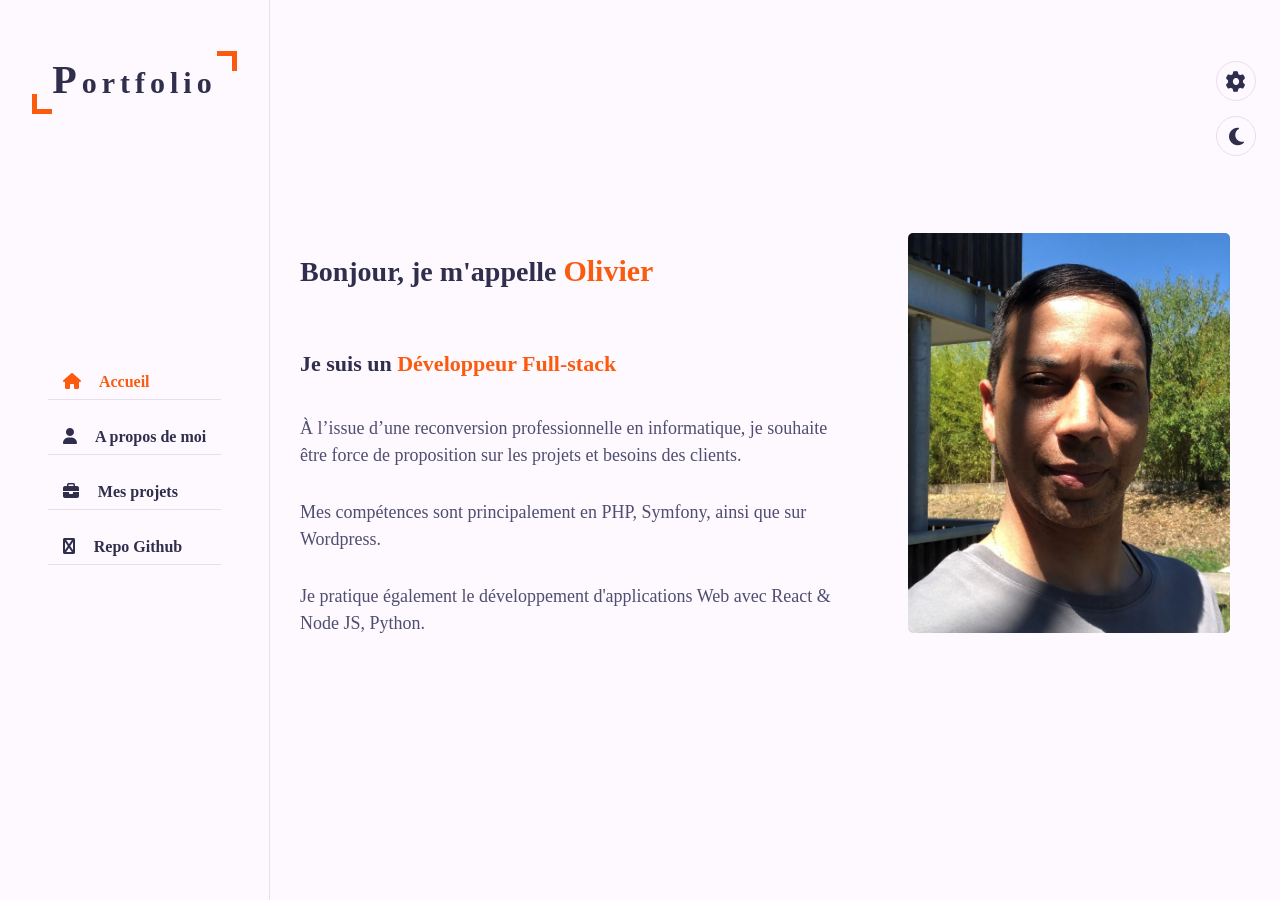
==== commit bf76fc33: "first commit" ====
--- a/index.html
+++ b/index.html
@@ -1,195 +1,437 @@
-<!DOCTYPE HTML>
+<!DOCTYPE html>
 <html lang="fr">
-
 <head>
-	<meta charset="utf-8">
-	<meta name="viewport" content="width=device-width, initial-scale=1, maximum-scale=1">
-	<title>Portfolio/Olivier L</title>
-	<meta name="keywords" content="developpeur, symfony, php, react, html, web"/>
-	<meta name="author" content="Portfolio Olivier L"/>
-	<link href="https://fonts.googleapis.com/css?family=Josefin+Sans:400,700|Playfair+Display">
-	<link rel="stylesheet"
-				href="https://stackpath.bootstrapcdn.com/bootstrap/4.5.0/css/bootstrap.min.css">
-	<link rel="stylesheet" href="font-awesome-4.7.0/css/font-awesome.min.css">
-	<link rel="stylesheet" href="css/main.css">
-	<!--[if lt IE 9]>
-	<script src="js/html5shiv.min.js"></script>
-	<![endif]-->
+  <meta charset='utf-8'>
+  <meta http-equiv='X-UA-Compatible' content='IE=edge'>
+  <meta name='viewport' content='width=device-width, initial-scale=1.0'>
+  <title>Portfolio</title>
+  <link rel="icon" type="image/png" href="favicon.ico">
+  <meta name='viewport' content='width=device-width, initial-scale=1'>
+  <meta name="author" content="Portfolio Olivier L"/>
+  <link rel='stylesheet' type='text/css' media='screen' href='css/main.css'>
+  <link rel='stylesheet' href='css/skins/color-1.css'>
+  <link rel='stylesheet' href='https://cdnjs.cloudflare.com/ajax/libs/font-awesome/6.1.2/css/all.min.css'>
+  <!--style switcher start-->
+  <link rel='stylesheet' href='css/skins/color-1.css' class="alternate-style" title="color-1" disabled>
+  <link rel='stylesheet' href='css/skins/color-2.css' class="alternate-style" title="color-2" disabled>
+  <link rel='stylesheet' href='css/skins/color-3.css' class="alternate-style" title="color-3" disabled>
+  <link rel='stylesheet' href='css/skins/color-4.css' class="alternate-style" title="color-4" disabled>
+  <link rel='stylesheet' href='css/skins/color-5.css' class="alternate-style" title="color-5" disabled>
+  <link rel='stylesheet' href='css/style-switcher.css'>
+  <!--style switcher end-->
 </head>
-
-<body>
-	<div class="main-overlay js-main-overlay"></div>
-	<section class="cover-main" id="home">
-		<header>
-			<nav class="nav-wrapper">
-				<div class="logo"></div>
-				<ul class="menu">
-					<li><a href="#aboutme">A propos de moi</a></li>
-				</ul>
-			</nav>
-			<div class="menu-trigger js-menu-trigger"></div>
-		</header>
-		<div class="wrapper">
-			<ul id="scene"
-					data-invert-x="false"
-					data-invert-y="false"
-					data-scalar-x="7"
-					data-scalar-y="7"
-					data-friction-x="0.1"
-					data-friction-y="0.1"
-					data-origin-x="0.5"
-					data-origin-y="0.5">
-				<li class="layer name" data-depth="0.90">Olivier&nbsp;&nbsp;Looten</li>
-				<li class="layer title" data-depth="0.50">Développeur</li>
-				<li class="layer btn btn-main" data-depth="0.30">
-					<a href="#mywork" class="mywork-btn">Mes projets</a>
-					<a href="#skills" class="skills-btn">Compétences</a>
-				</li>
-			</ul>
-		</div>
-	</section>
-
-	<section class="masonry-grid" id="mywork">
-		<div class="canvas-wrap">
-			<div id="canvas" class="gradient">
-				<h2 class="sub-title">Mes projets</h2>
-					<div class="col-lg-10 offset-lg-1">
-
-						<div class="wrapper_mywork">
-							<a href="/dev_images/blog1.png">
-								<img src="/dev_images/blog1.png" class="img-fluid" id="img" alt="image">
-							</a>
-							<h3>Blog Symfony 4</h3>
-							<button type="submit" class="btn btn-primary">
-								<a href="blog.html">voir le projet&rarr;</a>
-							</button>
-						</div>
-
-						<div class="wrapper_mywork">
-							<a href="/dev_images/symreact1.png">
-								<img src="/dev_images/symreact1.png" class="img-fluid" id="img" alt="image">
-							</a>
-							<h3>API Symfony + React</h3>
-							<button type="submit" class="btn btn-primary">
-								<a href="symreact.html">voir le projet&rarr;</a>
-							</button>
-						</div>
-
-					</div>
-			</div>
-		</div>
-	</section>
-
-	<section class="aboutme" id="aboutme">
-		<h2 class="sub-title">A propos de moi</h2>
-			<div class="wrapper_aboutme">
-				<p>Je m'appelle Olivier, résidant sur Toulouse. Je suis un développeur web full-stack, avec une<br />
-					certaine expérience en HTML, CSS, JS & PHP, Symfony.</p>
-				<p>Je pratique également le développement d'applications Web avec React, et dans<br />
-					une moindre mesure sur Angular.</p>
-				<p>Je souhaite me perfectionner afin d'utiliser mes compétences dans le domaine des technologies<br />
-					de l'information et aider à résoudre les défis du monde contemporain.</p>
-			</div>
-	</section>
-
-	<section class="skills" id="skills">
-		<div class="canvas-wrap">
-			<div id="canvas2" class="gradient">
-				<h2 class="sub-title">Compétences</h2>
-					<div class="wrapper_skills">
-						<ul class="skills-bar-container">
-							<li>
-								<div class="progressbar-title">
-									<h3>HTML</h3>
-									<span class="percent" id="html-pourcent"></span>
-								</div>
-								<div class="bar-container">
-									<span class="progressbar progressred" id="progress-html"></span>
-								</div>
-							</li>
-							<li>
-								<div class="progressbar-title">
-									<h3>CSS</h3>
-									<span class="percent" id="css-pourcent"></span>
-								</div>
-								<div class="bar-container">
-									<span class="progressbar progressblue" id="progress-css"></span>
-								</div>
-							</li>
-							<li>
-								<div class="progressbar-title">
-									<h3>JavaScript / jQuery</h3>
-									<span class="percent" id="javascript-pourcent"></span>
-								</div>
-								<div class="bar-container">
-									<span class="progressbar progresspurple" id="progress-javascript"></span>
-								</div>
-							</li>
-							<li>
-								<div class="progressbar-title">
-									<h3>PHP / Symfony / MySql</h3>
-									<span class="percent" id="php-pourcent"></span>
-								</div>
-								<div class="bar-container">
-									<span class="progressbar progressorange" id="progress-php"></span>
-								</div>
-							</li>
-							<li>
-								<div class="progressbar-title">
-									<h3>React</h3>
-									<span class="percent" id="react-pourcent"></span>
-								</div>
-								<div class="bar-container">
-									<span class="progressbar progressgreen" id="progress-react"></span>
-								</div>
-							</li>
-							<li>
-								<div class="progressbar-title">
-									<h3>Java</h3>
-									<span class="percent" id="java-pourcent"></span>
-								</div>
-								<div class="bar-container">
-									<span class="progressbar progressred2" id="progress-java"></span>
-								</div>
-							</li>
-							<li>
-								<div class="progressbar-title">
-									<h3>Git</h3>
-									<span class="percent" id="git-pourcent"></span>
-								</div>
-								<div class="bar-container">
-									<span class="progressbar progressblue2" id="progress-git"></span>
-								</div>
-							</li>
-						</ul>
-					</div>
-			</div>
-		</div>
-	</section>
-
-	<section class="footer">
-		<h2 class="sub-title">Olivier Looten © 2020 Portfolio
-		<h2 class="sub-title"><i class="fa fa-envelope" aria-hidden="true">&nbsp;ol.looten@gmail.com</i></h2>
-		</h2>
-	</section>
-
-	<script src="https://ajax.googleapis.com/ajax/libs/jquery/1.11.3/jquery.min.js"></script>
-	<script src="https://stackpath.bootstrapcdn.com/bootstrap/4.5.0/js/bootstrap.min.js"></script>
-	<script src="js/parallax.min.js"></script>
-	<script src="js/masonry.js"></script>
-	<script src="js/main.js"></script>
-
-	<script src="js/three.min.js"></script>
-	<!-- Helpers -->
-	<script src="js/projector.js"></script>
-	<script src="js/canvas-renderer.js"></script>
-	<!-- Animated background color -->
-	<script src="js/color.js"></script>
-
-	<script>
-		var scene = document.getElementById('scene');
-		var parallax = new Parallax(scene);
-	</script>
-
+<body class="light">
+  <!--main container start-->
+  <div class="main-container">
+    <!--aside start-->
+    <div class="aside">
+      <div class="logo">
+        <a href="#"><span>P</span>ortfolio</a>
+      </div>
+      <div class="nav-toggler">
+        <span></span>
+      </div>
+      <ul class="nav">
+        <li><a href="#home" class="active"><i class="fa fa-home"></i> Accueil</a></li>
+        <li><a href="#about"><i class="fa fa-user"></i> A propos de moi</a></li>
+        <!--<li><a href="#"><i class="fa fa-list"></i> Services</a></li>-->
+        <li><a href="#portfolio"><i class="fa fa-briefcase"></i> Mes projets</a></li>
+        <li><a href="https://github.com/olivier5931"><i class="fa fa-github"></i> Repo Github</a></li>
+        <!--<li><a href="#contact"><i class="fa fa-comments"></i> Contact</a></li>-->
+      </ul>
+    </div>
+    <!--aside end-->
+    <!--main content start-->
+    <div class="main-content">
+      <!--home section start-->
+        <section class="home active section" id="home">
+          <div class="container">
+            <div class="row">
+              <div class="home-info padd-15">
+                <h3 class="hello">Bonjour, je m'appelle <span class="name">Olivier</span></h3><br />
+                <h3 class="my-profession">Je suis un <span class="typing">Développeur Full-stack</span></h3>
+                  <p>À l’issue d’une reconversion professionnelle en informatique, je souhaite être force de proposition sur les
+                  projets et besoins des clients.</p>
+                  <p>Mes compétences sont principalement en PHP, Symfony, ainsi que sur Wordpress.</p>
+                  <p>Je pratique également le développement d'applications Web avec React & Node JS, Python.</p>
+              </div>
+              <div class="home-img padd-15">
+                <img src="images/me.jpg" alt="">
+              </div>
+            </div>
+          </div>
+        </section>
+      <!--home section end-->
+      <!--about section start-->
+      <section class="about section" id="about">
+        <div class="container">
+          <div class="row">
+            <div class="section-title padd-15">
+              <h2>A propos de moi</h2><br />
+            </div>
+          </div>
+          <div class="row">
+            <div class="about-content padd-15">
+              <div class="row">
+                <div class="personal-info padd-15">
+                  <div class="row">
+                    <div class="info-item padd-15">
+                      <p>Ville : <span>Douai</span></p>
+                    </div>
+                    <div class="info-item padd-15">
+                      <p>Site internet : <span>/</span></p>
+                    </div>
+                  </div>
+                  <div class="row">
+                    <div class="buttons padd-15">
+                      <a href="#contact" data-section-index="1" class="btn hire-me">Engagez-moi</a>
+                    </div>
+                  </div>
+                </div>
+                <div class="skills padd-15">
+                  <div class="row">
+                    <div class="skill-item padd-15">
+                      <h5>PHP / Symfony</h5>
+                      <div class="progress">
+                        <div class="progress-in" style="width: 85%;"></div>
+                        <div class="skill-percent">85%</div>
+                      </div>
+                    </div>
+                    <div class="skill-item padd-15">
+                      <h5>React / NodeJS</h5>
+                      <div class="progress">
+                        <div class="progress-in" style="width: 70%;"></div>
+                        <div class="skill-percent">70%</div>
+                      </div>
+                    </div>
+                    <div class="skill-item padd-15">
+                      <h5>Python / Django</h5>
+                      <div class="progress">
+                        <div class="progress-in" style="width: 65%;"></div>
+                        <div class="skill-percent">65%</div>
+                      </div>
+                    </div>
+                    <div class="skill-item padd-15">
+                      <h5>Html / CSS / JavaScript</h5>
+                      <div class="progress">
+                        <div class="progress-in" style="width: 90%;"></div>
+                        <div class="skill-percent">90%</div>
+                      </div>
+                    </div>
+                  </div>
+                </div>
+              </div>
+              <div class="row">
+                <div class="education padd-15">
+                  <h3 class="title">Formation</h3>
+                  <div class="row">
+                    <div class="timeline-box padd-15">
+                      <div class="timeline shadow-dark">
+                        <!--timeline item-->
+                        <div class="timeline-item">
+                          <div class="circle-dot"></div>
+                          <h3 class="timeline-date">
+                            <i class="fa fa-calendar"></i> 2019 - 2019
+                          </h3>
+                          <h4 class="timeline-title">BGE, Formation Concepteur Java, niveau II</h4>
+                          <p class="timeline-text">Développement full-stack d’une interface utilisateur web.<br/>
+                            Maquetter une application, développer des composants.<br/>
+                            Concevoir, mettre en place une base de données.<br/>
+                            Développer une application mobile.</p>
+                        </div>
+                        <div class="timeline-item">
+                          <div class="circle-dot"></div>
+                          <h3 class="timeline-date">
+                            <i class="fa fa-calendar"></i> 2017 - 2018
+                          </h3>
+                          <h4 class="timeline-title">ADRAR, Formation Développeur Web, niveau III</h4>
+                          <p class="timeline-text">Réaliser une interface utilisateur web  statique.<br/>
+                            Créer une base de données.<br/>
+                            Développer les composants d’accès aux données.<br/>
+                            Développer la partie back-end d’une application web.</p>
+                        </div>
+                      </div>
+                    </div>
+                  </div>
+                </div>
+                <div class="experience padd-15">
+                  <h3 class="title">Expériences</h3>
+                  <div class="row">
+                    <div class="timeline-box padd-15">
+                      <div class="timeline shadow-dark">
+                        <!--timeline item-->
+                        <div class="timeline-item">
+                          <div class="circle-dot"></div>
+                          <h3 class="timeline-date">
+                            <i class="fa fa-calendar"></i> 2020 - 2020
+                          </h3>
+                          <h4 class="timeline-title">Développeur web, Paul Boyé, Labarthe-sur-Lèze</h4>
+                          <p class="timeline-text">Développement en Php et Symfony sur l’application de gestion<br/> et
+                            de ventes de textiles.</p>
+                        </div>
+                        <div class="timeline-item">
+                          <div class="circle-dot"></div>
+                          <h3 class="timeline-date">
+                            <i class="fa fa-calendar"></i> 2019 - 2020
+                          </h3>
+                          <h4 class="timeline-title">Développeur full-stack, Projet personnel, Toulouse</h4>
+                          <p class="timeline-text">Développement de plusieurs projets sur Symfony, Api Platform,<br/> React, Sql, Oauth2..</p>
+                        </div>
+                      </div>
+                    </div>
+                  </div>
+                </div>
+              </div>
+            </div>
+          </div>
+        </div>
+      </section>
+      <!--about section end-->
+      <!--portfolio item start-->
+      <section class="portfolio section" id="portfolio">
+        <div class="container">
+          <div class="row">
+            <div class="section-title padd-15">
+              <h2>Mes projets</h2>
+            </div>
+          </div>
+          <!--portfolio images project3 start-->
+          <div class="row">
+            <div class="portfolio-heading padd-15">
+              Application (marketplace) de ventes de produits de décoration<br/>
+              Technos utilisées: wordpress, wc-multivendor-marketplace, stripe<br/>
+              Mise en relation des acheteurs particuliers et des vendeurs professionnels
+            </div>
+          </div>
+          <div class="row">
+            <div class="portfolio-item padd-15">
+              <div class="portfolio-item-inner shadow-dark">
+                <div class="portfolio-img">
+                  <img src="dev_images/odecor1.png" alt="">
+                </div>
+              </div>
+            </div>
+            <div class="portfolio-item padd-15">
+              <div class="portfolio-item-inner shadow-dark">
+                <div class="portfolio-img">
+                  <img src="dev_images/odecor2.png" alt="">
+                </div>
+              </div>
+            </div>
+            <div class="portfolio-item padd-15">
+              <div class="portfolio-item-inner shadow-dark">
+                <div class="portfolio-img">
+                  <img src="dev_images/odecor3.png" alt="">
+                </div>
+              </div>
+            </div>
+            <div class="portfolio-item padd-15">
+              <div class="portfolio-item-inner shadow-dark">
+                <div class="portfolio-img">
+                  <img src="dev_images/odecor4.png" alt="">
+                </div>
+              </div>
+            </div>
+            <div class="portfolio-item padd-15">
+              <div class="portfolio-item-inner shadow-dark">
+                <div class="portfolio-img">
+                  <img src="dev_images/odecor5.png" alt="">
+                </div>
+              </div>
+            </div>
+            <div class="portfolio-item padd-15">
+              <div class="portfolio-item-inner shadow-dark">
+                <div class="portfolio-img">
+                  <img src="dev_images/odecor6.png" alt="">
+                </div>
+              </div>
+            </div>
+          </div>
+          <!--portfolio images project3 end-->
+          <!--portfolio images project2 start-->
+          <div class="row">
+            <div class="portfolio-heading padd-15">
+              Application de gestion clients/factures<br/>
+              Technos utilisées: react/webpack encore/axios, symfony4.4/api platform/sql/jwt<br/>
+              Editer/supprimer une facture, statut (annulée, envoyée, payée)
+            </div>
+          </div>
+          <div class="row">
+            <div class="portfolio-item padd-15">
+              <div class="portfolio-item-inner shadow-dark">
+                <div class="portfolio-img">
+                  <img src="dev_images/symreact1.png" alt="">
+                </div>
+              </div>
+            </div>
+            <div class="portfolio-item padd-15">
+              <div class="portfolio-item-inner shadow-dark">
+                <div class="portfolio-img">
+                  <img src="dev_images/symreact2.png" alt="">
+                </div>
+              </div>
+            </div>
+            <div class="portfolio-item padd-15">
+              <div class="portfolio-item-inner shadow-dark">
+                <div class="portfolio-img">
+                  <img src="dev_images/symreact3.png" alt="">
+                </div>
+              </div>
+            </div>
+            <div class="portfolio-item padd-15">
+              <div class="portfolio-item-inner shadow-dark">
+                <div class="portfolio-img">
+                  <img src="dev_images/symreact4.png" alt="">
+                </div>
+              </div>
+            </div>
+            <div class="portfolio-item padd-15">
+              <div class="portfolio-item-inner shadow-dark">
+                <div class="portfolio-img">
+                  <img src="dev_images/symreact5.png" alt="">
+                </div>
+              </div>
+            </div>
+            <div class="portfolio-item padd-15">
+              <div class="portfolio-item-inner shadow-dark">
+                <div class="portfolio-img">
+                  <img src="dev_images/symreact6.png" alt="">
+                </div>
+              </div>
+            </div>
+          </div>
+          <!--portfolio images project2 end-->
+          <!--portfolio images project1 start-->
+          <div class="row">
+            <div class="portfolio-heading padd-15">
+              Blog sur l'informatique et la programmation<br/>
+              Technos utilisées: symfony4.4, sql, oauth2(github), html, css , twig<br/>
+              Ajouter/editer/supprimer un article, un utilisateur, un sondage
+            </div>
+          </div>
+          <div class="row">
+            <div class="portfolio-item padd-15">
+              <div class="portfolio-item-inner shadow-dark">
+                <div class="portfolio-img">
+                  <img src="dev_images/devblog1.png" alt="">
+                </div>
+              </div>
+            </div>
+            <div class="portfolio-item padd-15">
+              <div class="portfolio-item-inner shadow-dark">
+                <div class="portfolio-img">
+                  <img src="dev_images/devblog2.png" alt="">
+                </div>
+              </div>
+            </div>
+            <div class="portfolio-item padd-15">
+              <div class="portfolio-item-inner shadow-dark">
+                <div class="portfolio-img">
+                  <img src="dev_images/devblog3.png" alt="">
+                </div>
+              </div>
+            </div>
+            <div class="portfolio-item padd-15">
+              <div class="portfolio-item-inner shadow-dark">
+                <div class="portfolio-img">
+                  <img src="dev_images/devblog4.png" alt="">
+                </div>
+              </div>
+            </div>
+            <div class="portfolio-item padd-15">
+              <div class="portfolio-item-inner shadow-dark">
+                <div class="portfolio-img">
+                  <img src="dev_images/devblog5.png" alt="">
+                </div>
+              </div>
+            </div>
+            <div class="portfolio-item padd-15">
+              <div class="portfolio-item-inner shadow-dark">
+                <div class="portfolio-img">
+                  <img src="dev_images/devblog6.png" alt="">
+                </div>
+              </div>
+            </div>
+          </div>
+          <!--portfolio images project1 end-->
+        </div>
+      </section>
+      <!--portfolio item end-->
+      <!--contact section start-->
+      <!--<section class="contact section" id="contact">
+        <div class="container">
+          <div class="row">
+            <div class="section-title padd-15">
+              <h2>Contact</h2>
+            </div>
+          </div>-->
+          <!--contact form start-->
+          <!--<div class="row">
+            <div class="contact-form padd-15">
+              <div class="row">
+                <div class="form-item col-6 padd-15">
+                  <div class="form-group">
+                    <input type="text" class="form-control" placeholder="Nom">
+                  </div>
+                </div>
+                <div class="form-item col-6 padd-15">
+                  <div class="form-group">
+                    <input type="email" class="form-control" placeholder="Email">
+                  </div>
+                </div>
+              </div>
+              <div class="row">
+                <div class="form-item col-12 padd-15">
+                  <div class="form-group">
+                    <input type="text" class="form-control" placeholder="Sujet">
+                  </div>
+                </div>
+              </div>
+              <div class="row">
+                <div class="form-item col-12 padd-15">
+                  <div class="form-group">
+                    <textarea name="" class="form-control" i="" placeholder="Message"></textarea>
+                  </div>
+                </div>
+              </div>
+              <div class="row">
+                <div class="form-item col-12 padd-15">
+                  <div class="form-group">
+                    <button type="submit" class="btn">Envoi Message</button>
+                  </div>
+                </div>
+              </div>
+            </div>
+          </div>-->
+          <!--contact form end-->
+        <!--</div>
+      </section>-->
+      <!--contact section end-->
+    </div>
+    <!--main content end-->
+  </div>
+  <!--main container end-->
+  <!--style switcher start-->
+  <div class="style-switcher">
+    <div title="thème" class="style-switcher-toggler s-icon">
+      <i class="fas fa-cog fa-spin"></i>
+    </div>
+    <div title="mode nuit" class="day-night s-icon">
+      <i class="fas"></i>
+    </div>
+    <h4>Couleurs Thème</h4>
+    <div class="colors">
+      <span class="color-1" onclick="setActiveStyle('color-1')"></span>
+      <span class="color-2" onclick="setActiveStyle('color-2')"></span>
+      <span class="color-3" onclick="setActiveStyle('color-3')"></span>
+      <span class="color-4" onclick="setActiveStyle('color-4')"></span>
+      <span class="color-5" onclick="setActiveStyle('color-5')"></span>
+    </div>
+  </div>
+  <!--style switcher end-->
+  <!--js files-->
+  <script src="https://cdnjs.cloudflare.com/ajax/libs/typed.js/2.0.12/typed.min.js" referrerpolicy="no-referrer"></script>
+  <script src='js/main.js'></script>
+  <script src='js/style-witcher.js'></script>
 </body>
-</html>
+</html>
--- a/css/main.css
+++ b/css/main.css
@@ -1,1482 +1,578 @@
-/*RESET CSS BEGIN*/
-html,body,div,span,applet,object,iframe,h1,h2,h3,h4,h5,h6,p,blockquote,pre,a,abbr,acronym,address,big,cite,code,del,dfn,em,img,ins,kbd,q,s,samp,small,strike,strong,sub,sup,tt,var,b,u,i,center,dl,dt,dd,ol,ul,li,fieldset,form,label,legend,table,caption,tbody,tfoot,thead,tr,th,td,article,aside,canvas,details,embed,figure,figcaption,footer,header,hgroup,menu,nav,output,ruby,section,summary,time,mark,audio,video {
-	border:0;
-	font:inherit;
-	vertical-align:baseline
-}
-/* HTML5 display-role reset for older browsers */
-article,aside,details,figcaption,figure,footer,header,hgroup,menu,nav,section {
-	display:block
+@import url('https://fonts.googleapis.com/css2?family=Clicker+Script&family=Poppins:wght@200;300;400;500;600;700&display=swap');
+:root {
+  --bg-black-900:#f2f2fc;
+  --bg-black-100:#fdf9ff;
+  --bg-black-50:#e8dfec;
+  --text-black-900:#302e4d;
+  --text-black-700:#504e70;
+}
+body.dark {
+  --bg-black-900:#151515;
+  --bg-black-100: #222222;
+  --bg-black-50:#393939;
+  --text-black-900:#ffffff;
+  --text-black-700:#e9e9e9;
 }
 body {
-	font-family: 'Playfair Display', serif
+  line-height: 1.5;
+  font-size: 16px;
+  font-family: 'Poppins' sans-serif;
 }
 * {
-	-webkit-box-sizing: border-box;
-	box-sizing: border-box;
-	outline: 0
-}
-a:hover {
-	text-decoration: none
-}
-ol, ul, li {
-	list-style: none
+  margin: 0;
+  padding: 0;
+  outline: none;
+  text-decoration: none;
+  box-sizing: border-box;
+}
+::before, ::after {
+  box-sizing: border-box;
 }
 ul {
-	padding: 0
-}
-blockquote, q {
-	quotes: none
-}
-blockquote:before, blockquote:after, q:before, q:after {
-	content: none
-}
-/*RESET CSS END*/
+  list-style: none;
+}
+.section {
+  background: var(--bg-black-100);
+  min-height: 100vh;
+  display: block;
+  padding: 0 30px;
+  opacity: 1;
+  position: fixed;
+  left: 270px;
+  top: 0;
+  right: 0;
+  bottom: 0;
+  z-index: 0;
+  overflow-y: auto;
+  overflow-x: hidden;
+  transition: all 0.3s ease;
+}
+.section.back-section {
+  z-index: 1;
+}
+.section.active {
+  z-index: 2;
+  opacity: 1;
+  animation: slideSection 1s ease;
+}
+@keyframes slideSection {
+  0% {
+    transform: translateX(100%);
+  }
+  100% {
+    transform: translateX(0%);
+  }
+}
+.hidden {
+  display: none !important;
+}
+.padd-15 {
+  padding-left: 15px;
+  padding-right: 15px;
+}
+.container {
+  max-width: 1100px;
+  width: 100%;
+  margin: auto;
+}
+.section .container {
+  padding-top: 50px;
+  padding-bottom: 50px;
+}
+.section-title {
+  flex: 0 0 100%;
+  max-width: 100%;
+  margin-bottom: 60px;
+}
+.section-title h2 {
+  font-size: 40px;
+  color: var(--text-black-900);
+  font-weight: 700;
+  position: relative;
+}
+.section-title h2::before, .section-title h2::after  {
+  content: '';
+  height: 4px;
+  background-color: var(--skin-color);
+  position: absolute;
+  top: 100%;
+  left: 0;
+}
+.section-title h2::before {
+  width: 50px;
+}
+.section-title h2::after {
+  width: 25px;
+  margin-top: 8px;
+}
+.row {
+  display: flex;
+  flex-wrap: wrap;
+  margin-left: -15px;
+  margin-right: -15px;
+  position: relative;
+}
+.btn {
+  font-size: 16px;
+  font-weight: 500;
+  padding: 12px 35px;
+  color: white;
+  border-radius: 40px;
+  display: inline-block;
+  white-space: nowrap;
+  border: none;
+  background: var(--skin-color);
+  transition: all 0.3s ease;
+}
+.btn:hover {
+  transform: scale(1.05);
+}
+.shadow-dark {
+  box-shadow: 0 0 20px rgba(48, 46, 77, 0.15);
+}
+/* aside */
+.aside {
+  width: 270px;
+  background: var(--bg-black-100);
+  position: fixed;
+  left: 0;
+  top: 0;
+  padding: 30px;
+  height: 100%;
+  border-right: 1px solid var(--bg-black-50);
+  display: flex;
+  justify-content: center;
+  align-items: center;
+  z-index: 10;
+  transition: all 0.3s ease;
+}
+.aside .logo {
+  position: absolute;
+  top: 50px;
+  font-size: 30px;
+  text-transform: capitalize;
+}
+.aside .logo a {
+  color: var(--text-black-900);
+  font-weight: 700;
+  padding: 15px 20px;
+  font-size: 30px;
+  letter-spacing: 5px;
+  position: relative;
+}
+.aside .logo a span {
+  font-size: 40px;
+}
+.aside .logo a:before {
+  content: '';
+  position: absolute;
+  width: 20px;
+  height: 20px;
+  border-bottom: 5px solid var(--skin-color);
+  border-left: 5px solid var(--skin-color);
+  bottom: 0;
+  left: 0;
+}
+.aside .logo a::after {
+  content: '';
+  position: absolute;
+  width: 20px;
+  height: 20px;
+  border-top: 5px solid var(--skin-color);
+  border-right: 5px solid var(--skin-color);
+  top: 0;
+  right: 0;
+}
+.aside .nav-toggler {
+  height: 40px;
+  width: 45px;
+  border: 1px solid var(--bg-black-50);
+  cursor: pointer;
+  position: fixed;
+  left: 300px;
+  top: 20px;
+  border-radius: 5px;
+  background: var(--bg-black-100);
+  display: none;
+  align-items: center;
+  justify-content: center;
+  transition: all 0.3s ease;
+}
+.aside .nav-toggler span {
+  height: 2px;
+  width: 18px;
+  background: var(--skin-color);
+  display: inline-block;
+  position: relative;
+}
+.aside .nav-toggler span::before, .aside .nav-toggler span::after {
+  content: '';
+  height: 2px;
+  width: 18px;
+  background: var(--skin-color);
+  position: absolute;
+  left: 0;
+}
+.aside .nav-toggler span::before {
+  top: -6px;
+}
+.aside .nav-toggler span::after {
+  top: 6px;
+}
+.aside .nav-toggler.open span {
+  background-color: transparent;
+}
+.aside .nav-toggler.open span::before {
+  transform: rotate(45deg);
+  top: 0;
+}
+.aside .nav-toggler.open span::after {
+  transform: rotate(-45deg);
+  top: 0;
+}
+.aside .nav {
+  margin-top: 50px;
+}
+.aside .nav li {
+  margin-bottom: 20px;
+  display: block;
+}
+.aside .nav li a {
+  font-size: 16px;
+  font-weight: 600;
+  display: block;
+  border-bottom: 1px solid var(--bg-black-50);
+  color: var(--text-black-900);
+  padding: 5px 15px;
+}
+.aside .nav li a.active {
+  color: var(--skin-color);
+}
+.aside .nav li a i {
+  margin-right: 15px;
+}
+/* home */
+.home {
+  min-height: 100vh;
+  display: flex;
+  color: var(--text-black-900);
+}
+.home .home-info {
+  flex: 0 0 60%;
+  max-width: 60%;
+}
+h3.hello {
+  font-size: 28px;
+  margin: 15px 0;
+}
+h3.hello span {
+  font-size: 30px;
+  font-weight: 700;
+  color: var(--skin-color);
+}
+h3.my-profession {
+  font-size: 22px;
+  margin: 15px 0 35px 0;
+}
+.typing {
+  color: var(--skin-color);
+}
+.home-info p {
+  margin-bottom: 30px;
+  font-size: 18px;
+  color: var(--text-black-700);
+}
+.home .home-img {
+  flex: 0 0 40%;
+  max-width: 40%;
+  text-align: center;
+  position: relative;
+}
+.home .home-img img {
+  margin: auto;
+  border-radius: 5px;
+  height: 400px;
+}
+/* about */
+.about .about-content {
+  flex: 0 0 100%;
+  max-width: 100%;
+}
+.about .about-content .about-text {
+  flex: 0 0 100%;
+  max-width: 100%;
+}
+.about .about-content .about-text h3 {
+  font-size: 24px;
+  margin-bottom: 15px;
+  font-weight: 700;
+  color: var(--text-black-900);
+}
+.about .about-content .about-text h3 span {
+  color: var(--skin-color);
+}
+.about .about-content .about-text p {
+  font-size: 16px;
+  line-height: 25px;
+  color: var(--text-black-700)
+}
+.about .about-content .personal-info {
+  flex: 0 0 60%;
+  max-width: 60%;
+}
+.about .about-content .personal-info .info-item {
+  flex: 0 0 50%;
+  max-width: 50%;
+}
+.about .about-content .personal-info .info-item p {
+  font-weight: 600;
+  padding: 10px 0;
+  font-size: 16px;
+  color: var(--text-black-900);
+  border-bottom: 1px solid var(--bg-black-50);
+}
+.about .about-content .personal-info .info-item p span {
+  font-weight: 400;
+  color: var(--text-black-700);
+  margin-left: 4px;
+  display: inline-block;
+}
+.about .about-content .personal-info .buttons {
+  margin-top: 30px;
+}
+.about .about-content .personal-info .buttons .btn {
+  margin-top: 10px;
+}
+.about .about-content .skills {
+  flex: 0 0 40%;
+  max-width: 40%;
+}
+.about .about-content .skills .skill-item {
+  flex: 0 0 100%;
+  max-width: 100%;
+}
+.about .about-content .skills .skill-item h5 {
+  line-height: 40px;
+  font-weight: 600;
+  font-size: 16px;
+  color: var(--text-black-900);
+  text-transform: capitalize;
+}
+.about .about-content .skills .skill-item .progress {
+  background-color: var(--bg-black-50);
+  height: 7px;
+  border-radius: 4px;
+  width: 100%;
+  position: relative;
+}
+.about .about-content .skills .skill-item .progress .progress-in {
+  position: absolute;
+  left: 0;
+  top: 0;
+  height: 100%;
+  border-radius: 4px;
+  background-color: var(--skin-color);
+}
+.about .about-content .skills .skill-item .skill-percent {
+  position: absolute;
+  right: 0;
+  color: var(--text-black-900);
+  top: -40px;
+  font-weight: 400;
+  line-height: 40px;
+}
+.about .about-content .education,  .about .about-content .experience {
+  flex: 0 0 50%;
+  max-width: 50%;
+  margin-top: 60px;
+}
+.about .about-content h3.title {
+  font-size: 24px;
+  margin-bottom: 30px;
+  font-weight: 700;
+  color: var(--text-black-900);
+}
+.about .about-content .timeline-box {
+  flex: 0 0 100%;
+  max-width: 100%;
+}
+.about .about-content .timeline {
+  background-color: var(--bg-black-100);
+  padding: 30px 15px;
+  border: 1px solid var(--bg-black-50);
+  border-radius: 10px;
+  width: 100%;
+  position: relative;
+}
+.about .about-content .timeline .timeline-item {
+  position: relative;
+  padding-left: 37px;
+  padding-bottom: 30px;
+}
+.about .about-content .timeline .timeline-item:last-child {
+  padding-bottom: 0;
+}
+.about .about-content .timeline .timeline-item:before {
+  content: '';
+  width: 1px;
+  position: absolute;
+  height: 100%;
+  left: 7px;
+  top: 0;
+  background-color: var(--skin-color);
+}
+.about .about-content .timeline .circle-dot {
+  position: absolute;
+  left: 0;
+  top: 0;
+  height: 15px;
+  width: 15px;
+  border-radius: 50%;
+  background-color: var(--skin-color);
+}
+.about .about-content .timeline .timeline-date {
+  font-weight: 400;
+  font-size: 14px;
+  margin-bottom: 12px;
+  color: var(--text-black-700);
+}
+.about .about-content .timeline .timeline-date .fa {
+  margin-right: 5px;
+}
+.about .about-content .timeline .timeline-title {
+  font-weight: 700;
+  font-size: 18px;
+  margin-bottom: 15px;
+  text-transform: capitalize;
+  color: var(--text-black-900);
+}
+.about .about-content .timeline .timeline-text {
+  line-height: 25px;
+  font-size: 16px;
+  text-align: justify;
+  color: var(--text-black-700);
+}
+/* portfolio */
+.portfolio .portfolio-heading {
+  flex: 0 0 100%;
+  max-width: 100%;
+  margin-bottom: 40px;
+  color: var(--text-black-700);
+}
+.portfolio .portfolio-heading h2 {
+  color: var(--skin-color);
+  font-weight: 500;
+}
+.portfolio .portfolio-item {
+  flex: 0 0 50%;
+  max-width: 50%;
+  margin-bottom: 30px;
+}
+.portfolio .portfolio-item-inner {
+  border: 6px solid var(--bg-black-100);
+  border-radius: 10px;
+  overflow: hidden;
+  cursor: pointer;
+}
+.portfolio .portfolio-item-inner .portfolio-img img {
+  width: 100%;
+  display: block;
+}
+/* contact */
+.contact .contact-form {
+  flex: 0 0 100%;
+  max-width: 100%;
+}
+.contact .contact-form .col-6 {
+  flex: 0 0 50%;
+  max-width: 50%;
+}
+.contact .contact-form .col-12 {
+  flex: 0 0 100%;
+  max-width: 100%;
+}
+.contact .contact-form .form-item {
+  margin-bottom: 50px;
+}
+.contact .contact-form .form-item .form-control {
+  width: 100%;
+  height: 50px;
+  border-radius: 25px;
+  background-color: var(--bg-black-100);
+  border:  1px solid var(--bg-black-50);
+  padding: 25px;
+  font-size: 16px;
+  color: var(--text-black-700);
+  transition: all 0.s ease;;
+}
+.contact .contact-form .form-item .form-control:focus {
+  box-shadow: 0 0 20px rgba(48, 46, 77, 0.15);
+}
+.contact .contact-form .form-item textarea.form-control {
+  height: 150px;
+}
+.contact .contact-form .btn {
+  height: 50px;
+  padding: 0 50px;
+}
+@media (max-width: 1199px) {
+  .section .container {
+    padding-top: 70px;
+  }
+  .aside {
+    left: -270px;
+  }
+  .aside.open {
+    left: 0;
+  }
+  .aside .nav-toggler {
+    display: flex;
+    left: 30px;
+  }
+  .aside .nav-toggler.open {
+    left: 300px;
+  }
+  .section {
+    left: 0;
+  }
+  .section.open {
+    left: 270px;
+  }
+  .home-info p {
+    margin-bottom: 10px;
+  }
+  h3.hello {
+    font-size: 24px;
+    margin: 0 0 15px 0;
+  }
+  .about .about-content .personal-info .info-item p span {
+    display: block;
+    margin-left: 0;
+  }
+  .about .about-content .personal-info .buttons {
+    margin-top: 10px;
+  }
+}
+@media (max-width: 991px) {
+  .contact .portfolio .portfolio-item {
+    flex: 0 0 50%;
+    max-width: 50%;
+  }
+  .home .home-info {
+    flex: 0 0 100%;
+    max-width: 100%;
+  }
+  .home .home-img {
+    display: none;
+  }
+}
+@media (max-width: 767px) {
 
-/* COMMON START */
-nav.nav-wrapper ul li a, nav.nav-wrapper ul li a, ul#scene li.name, ul#scene li.title, .mywork-btn,
-.mywork-btn:hover, .skills-btn, .skills-btn:hover, section.masonry-grid, .masonry-grid a, .wrapper p,
-section.aboutme, section.skills h2.sub-title, .skills-bar-container li .progressbar-title,
-.footer, section.footer h2.sub-title, ul#scene li.projectname, ul#scene li.projecttitle, .Modern-Slider .NextArrow,
-.Modern-Slider .PrevArrow, .Modern-Slider .item h3, .Modern-Slider .item h5 {
-	color: #FCFCFC
-}
-ul#scene li.name, ul#scene li.title, .btn, section.masonry-grid h2.sub-title, section.aboutme,
-section.aboutme h2.sub-title, section.skills h2.sub-title, .footer, section.footer h2.sub-title,
-ul#scene li.projectname, ul#scene li.projecttitle {
-	text-align: center
-}
-header, .nav-wrapper, section.masonry-grid, section.masonry-grid h2.sub-title, section.aboutme,
-section.aboutme h2.sub-title, section.skills, #canvas2, .skills-bar-container, .skills-bar-container li,
-.skills-bar-container li .bar-container, section.footer h2.sub-title, .footer, section.footer h2.sub-title {
-	position: relative
-}
-.cover-main, .cover-project, section.aboutme, .Modern-Slider .item .img-fill {
-	height: 100vh
-}
-.nav-wrapper, .mywork-btn, section.masonry-grid h2.sub-title, .masonry-grid h3, section.aboutme h2.sub-title,
-section.skills h2.sub-title, section.footer h2.sub-title, .fa-envelope, .Modern-Slider .item h3, .Modern-Slider .item h5 {
-	font-weight: bold
-}
-header, ul#scene li.name, ul#scene li.title, .btn-main, .skills-bar-container li,
-.skills-bar-container li .bar-container, ul#scene li.projectname, ul#scene li.projecttitle {
-	width: 100%
-}
-section.masonry-grid h2.sub-title, section.aboutme h2.sub-title, section.skills h2.sub-title {
-	display: block;
-	font-size: 35px;
-	line-height: 40px;
-	letter-spacing: 2px
-}
-section.masonry-grid h2.sub-title, section.aboutme h2.sub-title, section.skills h2.sub-title {
-	padding-top: 72px;
-	margin-bottom: 70px
-}
-section.masonry-grid h2.sub-title::after, section.aboutme h2.sub-title::after, section.skills h2.sub-title::after {
-	display: block;
-	height: 2px;
-	background: #FCFCFC;
-	content: "";
-	width: 100px;
-	margin: 30px auto 0 auto
-}
-.masonry-grid h3, .wrapper_aboutme p, .progressbar-title, section.footer h2.sub-title, .fa-envelope {
-	font-size: 20px;
-}
-/* COMMON END */
-
-/* NAVIGATION BAR + HEADER STYLE START */
-header {
-	background: transparent
-}
-header.sticky {
-	background: -webkit-gradient(linear, left top, left bottom, from(rgba(0, 0, 0, 0.4)), to(rgba(0, 0, 0, 0.4)));
-	background: linear-gradient(rgba(0, 0, 0, 0.4), rgba(0, 0, 0, 0.4));
-	position: fixed;
-	top: 0;
-	left: 0;
-	right: 0;
-	-webkit-transform: translateY(-200%);
-	transform: translateY(-200%);
-	-webkit-transition: 0.2s;
-	transition: 0.2s;
-	z-index: 5
-}
-body.scroll header.sticky {
-	-webkit-transform: translateY(0);
-	transform: translateY(0);
-}
-.nav-wrapper {
-	max-width: 1300px;
-	margin: 0 auto;
-	padding: 10px 0;
-	display: -webkit-box;
-	display: -ms-flexbox;
-	display: flex;
-	-webkit-box-pack: justify;
-	-ms-flex-pack: justify;
-	justify-content: space-between;
-	-webkit-box-align: center;
-	-ms-flex-align: center;
-	align-items: center;
-	letter-spacing: 1px
-}
-nav.nav-wrapper ul li {
-	display: inline-block;
-	padding: 0 6px;
-	margin-bottom: 0
-}
-nav.nav-wrapper ul li a {
-	font-size: 18px;
-	line-height: 22px;
-	text-decoration: none;
-	cursor: pointer;
-	border-bottom: 1px solid transparent;
-	padding-bottom: 3px;
-	-webkit-transition: 0.3s;
-	transition: 0.3s
-}
-nav.nav-wrapper ul li a:hover {
-	border-bottom: 1px solid #FCFCFC
-}
-
-/* PARALLAX PAGE STYLES START */
-.cover-main, .cover-project {
-	background: -webkit-gradient(linear, left top, left bottom, from(rgba(0, 0, 0, 0.3)), to(rgba(0, 0, 0, 0.3))), url('../images/main.jpg') no-repeat right bottom;
-	background-size: cover
-}
-.wrapper, .wrapper_project {
-	margin: 120px 150px;
-	letter-spacing: 3px
-}
-ul#scene {
-	margin: 0 auto
-}
-ul#scene li.name {
-	letter-spacing: 10px;
-	font-size: 35px;
-	line-height: 40px;
-	text-transform: uppercase
-}
-ul#scene li.title {
-	letter-spacing: 8px;
-	font-size: 30px;
-	line-height: 35px;
-	margin-top: 120px
-}
-.btn-main {
-	margin-top: 240px
-}
-.mywork-btn, .skills-btn {
-	margin: 0 auto;
-	display: inline-block;
-	padding: 10px 30px;
-	border: 1px solid #FCFCFC;
-	background: transparent;
-	text-decoration: none;
-	-webkit-transition: 0.3s;
-	transition: 0.3s;
-	border-radius: 3px
-}
-.mywork-btn {
-	margin-right: 30px
-}
-.skills-btn {
-	margin-left: 30px
-}
-/* PARALLAX PAGE STYLES END */
-
-/* MY PROJECTS JS STYLES START */
-section.masonry-grid {
-	line-height: 24px
-}
-.wrapper_mywork {
-	padding: 12px 70px 100px 70px;
-}
-#img {
-	height: 16rem;
-	min-width: 100%;
-	border-radius: 4px
-}
-.masonry-grid h3 {
-	letter-spacing: 2px;
-	margin: 15px 0
-}
-/* MY PROJECTS SECTION STYLES END */
-
-/* BTN START */
-.btn-primary, .btn-primary:hover {
-	background: #DE8881
-}
-.btn-primary {
-	border-color: #DE8881;
-	letter-spacing: 2px
-}
-.btn-primary:hover {
-	border-color: #A5AAB8
-}
-/* BTN END */
-
-/* ABOUTME START */
-section.aboutme {
-	background: -webkit-gradient(linear, left top, left bottom, from(rgba(0, 0, 0, 0.6)), to(rgba(0, 0, 0, 0.6))), url('../images/main.jpg') no-repeat right bottom;
-	background-size: cover
-}
-.wrapper_aboutme p {
-	line-height: 40px;
-	letter-spacing: 3px;
-	margin-bottom: 55px
-}
-/* ABOUTME END */
-
-/* SKILL BARS START */
-section.skills, #canvas2 {
-	height: 112.5vh
-}
-.wrapper_skills {
-	padding: 216px 180px 0 180px
-}
-.skills-bar-container {
-	top: 50%;
-	left: 48%;
-	-webkit-transform: translate(-50%, -50%);
-	transform: translate(-50%, -50%)
-}
-.skills-bar-container li {
-	padding: 5px;
-	margin-bottom: 10px
-}
-.skills-bar-container li .progressbar-title h3 {
-	display: inline-block
-}
-.skills-bar-container li .progressbar-title .percent {
-	position: absolute;
-	right: 5px
-}
-.skills-bar-container li .bar-container {
-	background: #555;
-	height: 5px;
-	margin-top: 5px;
-	display: block;
-	-webkit-border-radius: 5px;
-	-moz-border-radius: 5px;
-	border-radius: 5px
-}
-.skills-bar-container li .bar-container .progressbar {
-	position: absolute;
-	width: 0%;
-	height: 100%;
-	-webkit-border-radius: 5px;
-	-moz-border-radius: 5px;
-	border-radius: 5px;
-	-webkit-animation-duration: 2s;
-	animation-duration: 2s;
-	-webkit-animation-timing-function: ease-out;
-	animation-timing-function: ease-out;
-	-webkit-animation-fill-mode: both;
-	animation-fill-mode: both
-}
-.skills-bar-container li .bar-container #progress-html {
-	-webkit-animation-name: progress-html;
-	animation-name: progress-html;
-	-webkit-animation-delay: 0.7s;
-	animation-delay: 0.7s
-}
-.skills-bar-container li .bar-container #progress-css {
-	-webkit-animation-name: progress-css;
-	animation-name: progress-css;
-	-webkit-animation-delay: 1.4s;
-	animation-delay: 1.4s
-}
-.skills-bar-container li .bar-container #progress-javascript {
-	-webkit-animation-name: progress-javascript;
-	animation-name: progress-javascript;
-	-webkit-animation-delay: 2.1s;
-	animation-delay: 2.1s
-}
-.skills-bar-container li .bar-container #progress-php {
-	-webkit-animation-name: progress-php;
-	animation-name: progress-php;
-	-webkit-animation-delay: 2.8s;
-	animation-delay: 2.8s
-}
-.skills-bar-container li .bar-container #progress-react {
-	-webkit-animation-name: progress-react;
-	animation-name: progress-react;
-	-webkit-animation-delay: 3.5s;
-	animation-delay: 3.5s
-}
-.skills-bar-container li .bar-container #progress-java {
-	-webkit-animation-name: progress-java;
-	animation-name: progress-java;
-	-webkit-animation-delay: 4.2s;
-	animation-delay: 4.2s
-}
-.skills-bar-container li .bar-container #progress-git {
-	-webkit-animation-name: progress-git;
-	animation-name: progress-git;
-	-webkit-animation-delay: 4.9s;
-	animation-delay: 4.9s
-}
-.progressred {
-	background-color: #19f
-}
-.progressblue {
-	background-color: red
-}
-.progresspurple {
-	background-color: #9b59b6
-}
-.progressorange {
-	background-color: yellow
-}
-.progressgreen {
-	background-color: #27ae60
-}
-.progressred2 {
-	background-color: orange
-}
-.progressblue2 {
-	background-color: #6840D4
-}
-@-webkit-keyframes progress-html {
-	0% {
-		width: 0
-	}
-	100% {
-		width: 100%
-	}
-}
-@-webkit-keyframes progress-css {
-	0% {
-		width: 0
-	}
-	100% {
-		width: 90%
-	}
-}
-@-webkit-keyframes progress-javascript {
-	0% {
-		width: 0
-	}
-	100% {
-		width: 65%
-	}
-}
-@-webkit-keyframes progress-php {
-	0% {
-		width: 0
-	}
-	100% {
-		width: 80%
-	}
-}
-@-webkit-keyframes progress-react {
-	0% {
-		width: 0
-	}
-	100% {
-		width: 65%
-	}
-}
-@-webkit-keyframes progress-java {
-	0% {
-		width: 0
-	}
-	100% {
-		width: 55%
-	}
-}
-@-webkit-keyframes progress-git {
-	0% {
-		width: 0
-	}
-	100% {
-		width: 70%
-	}
-}
-@-moz-keyframes progress-html {
-	0% {
-		width: 0
-	}
-	100% {
-		width: 100%
-	}
-}
-@-moz-keyframes progress-css {
-	0% {
-		width: 0
-	}
-	100% {
-		width: 90%
-	}
-}
-@-moz-keyframes progress-javascript {
-	0% {
-		width: 0
-	}
-	100% {
-		width: 65%
-	}
-}
-@-moz-keyframes progress-php {
-	0% {
-		width: 0
-	}
-	100% {
-		width: 80%
-	}
-}
-@-moz-keyframes progress-react {
-	0% {
-		width: 0
-	}
-	100% {
-		width: 65%
-	}
-}
-@-moz-keyframes progress-java {
-	0% {
-		width: 0
-	}
-	100% {
-		width: 55%
-	}
-}
-@-moz-keyframes progress-git {
-	0% {
-		width: 0
-	}
-	100% {
-		width: 70%
-	}
-}
-@keyframes progress-html {
-	0% {
-		width: 0
-	}
-	100% {
-		width: 100%
-	}
-}
-@keyframes progress-css {
-	0% {
-		width: 0
-	}
-	100% {
-		width: 90%
-	}
-}
-@keyframes progress-javascript {
-	0% {
-		width: 0
-	}
-	100% {
-		width: 65%
-	}
-}
-@keyframes progress-php {
-	0% {
-		width: 0
-	}
-	100% {
-		width: 80%
-	}
-}
-@keyframes progress-react {
-	0% {
-		width: 0
-	}
-	100% {
-		width: 65%
-	}
-}
-@keyframes progress-java {
-	0% {
-		width: 0
-	}
-	100% {
-		width: 55%
-	}
-}
-@keyframes progress-git {
-	0% {
-		width: 0
-	}
-	100% {
-		width: 70%
-	}
-}
-/* SKILL BARS END */
-
-/* FOOTER START */
-section.footer {
-	background: -webkit-gradient(linear, left top, left bottom, from(rgba(0, 0, 0, 0.6)), to(rgba(0, 0, 0, 0.6)));
-	background: linear-gradient(rgba(0, 0, 0, 0.6), rgba(0, 0, 0, 0.6));
-	z-index: -2;
-	height: 20vh
-}
-section.footer h2.sub-title {
-	z-index: 1;
-	top: 35%;
-	left: 50%;
-	-webkit-transform: translate(-50%);
-	transform: translate(-50%);
-	letter-spacing: 3px
-}
-/* FOOTER END */
-
-/* PROJECT START */
-ul#scene li.projectname {
-	letter-spacing: 10px;
-	font-size: 35px;
-	line-height: 40px;
-	text-transform: uppercase
-}
-ul#scene li.projecttitle {
-	font-size: 30px;
-	line-height: 35px;
-	margin-top: 120px
-}
-.img-fill {
-	width: 100%;
-	display: block;
-	overflow: hidden;
-	position: relative;
-	text-align: center
-}
-.img-fill img {
-	min-height: 100%;
-	min-width: 100%;
-	position: relative;
-	display: inline-block;
-	max-width: none
-}
-*,
-*:before,
-*:after {
-	-webkit-box-sizing: border-box;
-	box-sizing: border-box;
-	-webkit-font-smoothing: antialiased;
-	-moz-osx-font-smoothing: grayscale;
-	text-shadow: 1px 1px 1px rgba(0, 0, 0, 0.04)
-}
-.Grid1k {
-	padding: 0 15px;
-	max-width: 1200px;
-	margin: auto
-}
-.blocks-box, .slick-slider {
-	margin: 0;
-	padding: 0!important
-}
-.slick-slide {
-	float: left /* If RTL Make This Right */ ;
-	padding: 0
-}
-/* ==== Slider Style === */
-.Modern-Slider .item .img-fill .info {
-	position: absolute;
-	top: 74%
-}
-.Modern-Slider .item .info > div {
-	display: inline-block!important;
-	vertical-align: bottom
-}
-.Modern-Slider .item .img-fill img {
-	width:100%;
-	height:auto
-}
-.legend {
-	border: 400px solid transparent;
-	border-left: 600px solid rgba(52, 73, 94, .7);
-	border-bottom: 0;
-	position: absolute;
-	bottom: 0
-}
-.Modern-Slider .item .img-fill .info h3, .Modern-Slider .item .img-fill .info h5 {
-	text-align: left;
-	margin-left: 35px;
-	font-size: 18px;
-	letter-spacing: 1px
-}
-.Modern-Slider .item .img-fill .info h5 {
-	font-weight: normal;
-	font-style: italic
-}
-.Modern-Slider .NextArrow {
-	position: absolute;
-	top: 50%;
-	right: 0;
-	width: 45px;
-	height: 45px;
-	background: rgba(0,0,0,.50);
-	border: 0 none;
-	margin-top: -22.5px;
-	text-align: center;
-	font: 20px/45px FontAwesome;
-	z-index: 5
-}
-.Modern-Slider .NextArrow:before{content:'\f105';}
-
-.Modern-Slider .PrevArrow {
-	position: absolute;
-	top: 50%;
-	left: 0;
-	width: 45px;
-	height: 45px;
-	background: rgba(0,0,0,.50);
-	border: 0 none;
-	margin-top: -22.5px;
-	text-align: center;
-	font: 20px/45px FontAwesome;
-	z-index: 5
-}
-.Modern-Slider .PrevArrow:before{content:'\f104';}
-
-.Modern-Slider .slick-dots {
-	position: absolute;
-	height: 5px;
-	background: rgba(255,255,255,.20);
-	bottom: 0;
-	width: 100%;
-	left: 0;
-	padding: 0;
-	margin: 0;
-	list-style-type: none
-}
-.Modern-Slider .slick-dots li button{display:none;}
-
-.Modern-Slider .slick-dots li {
-	float: left;
-	width: 0;
-	height: 7px;
-	background: #df9e98;
-	position: absolute;
-	left: 0;
-	bottom: 0
-}
-.Modern-Slider .slick-dots li.slick-active {
-	width: 100%;
-	animation: ProgressDots 11s both
-}
-.Modern-Slider .item h3, .Modern-Slider .item h5 {
-	margin: 0;
-	padding: 0;
-}
-.Modern-Slider .item h3 {
-	margin-bottom: 15px;
-	text-transform: uppercase;
-	animation: fadeOutRight 1s both
-}
-.Modern-Slider .item h5 {
-	margin-bottom: 8px;
-	max-width: 600px;
-	overflow: hidden;
-	animation: fadeOutLeft 1s both
-}
-.Modern-Slider .item.slick-active h3 {
-	animation: fadeInDown 1s both 1s
-}
-.Modern-Slider .item.slick-active h5 {
-	animation: fadeInLeft 1s both 1.5s
-}
-.Modern-Slider .item.slick-active {
-	animation: Slick-FastSwipeIn 1s both
-}
-.Modern-Slider {background:#A5AAB8;}
-
-/* ==== Slider Image Transition === */
-@keyframes Slick-FastSwipeIn {
-	0%{transform:rotate3d(0,1,0,150deg) scale(0)  perspective(400px);}
-	100%{transform:rotate3d(0,1,0,0deg) scale(1) perspective(400px);}
-}
-
-@-webkit-keyframes ProgressDots{from{width:0px;}to{width:100%;}}
-@keyframes ProgressDots{from{width:0;} to{width:100%;}}
-
-/* ==== Slick Slider Css Ruls === */
-.slick-slider{position:relative;display:block;-webkit-user-select:none;-moz-user-select:none;-ms-user-select:none;user-select:none;-webkit-touch-callout:none;-khtml-user-select:none;-ms-touch-action:pan-y;touch-action:pan-y;-webkit-tap-highlight-color:transparent}
-.slick-list{position:relative;display:block;overflow:hidden;margin:0;padding:0}
-.slick-list:focus{outline:none}.slick-list.dragging{cursor:hand}
-.slick-slider .slick-track,.slick-slider .slick-list{-webkit-transform:translate3d(0,0,0);-ms-transform:translate3d(0,0,0);transform:translate3d(0,0,0)}
-.slick-track{position:relative;top:0;left:0;display:block}
-.slick-track:before,.slick-track:after{display:table;content:''}.slick-track:after{clear:both}
-.slick-loading .slick-track{visibility:hidden}
-.slick-slide{display:none;float:left /* If RTL Make This Right */ ;height:100%;min-height:1px}
-.slick-slide.dragging img{pointer-events:none}
-.slick-initialized .slick-slide{display:block}
-.slick-loading .slick-slide{visibility:hidden}
-.slick-vertical .slick-slide{display:block;height:auto;border:1px solid transparent}
-/* PROJECT END */
-
-/* Extra large devices (large desktops, 1440px and up) */
-@media (min-width: 1440px) {
-	/* COMMON START */
-	section.masonry-grid h2.sub-title, section.aboutme h2.sub-title {
-		padding-top: 142px;
-		margin-bottom: 140px
-	}
-	.masonry-grid h3, .wrapper_aboutme p, .progressbar-title, section.footer h2.sub-title {
-		font-size: 19px;
-	}
-	/* COMMON END */
-	.nav-wrapper {
-		max-width: 1854px;
-		letter-spacing: 2px
-	}
-	nav.nav-wrapper ul {
-		margin-right: 40px
-	}
-	.wrapper, .wrapper_project {
-		margin-top: 270px
-	}
-	ul#scene li.name {
-		letter-spacing: 12px;
-		font-size: 40px;
-		line-height: 45px
-	}
-	ul#scene li.title {
-		letter-spacing: 10px;
-		font-size: 35px;
-		margin-top: 180px
-	}
-	.btn-main {
-		margin-top: 300px
-	}
-	.mywork-btn {
-		margin-right: 45px
-	}
-	.skills-btn {
-		margin-left: 45px
-	}
-	.wrapper_mywork {
-		padding: 14px 200px 150px 200px
-	}
-	#img {
-		height: 24rem
-	}
-	section.aboutme {
-		height: 92vh
-	}
-	.wrapper_aboutme p {
-		font-size: 24px;
-		line-height: 50px;
-		letter-spacing: 4px
-	}
-	section.skills, #canvas2 {
-		height: 98vh
-	}
-	section.skills h2.sub-title {
-		padding-top: 142px;
-		margin-bottom: 150px
-	}
-	.wrapper_skills {
-		padding: 220px 360px 0 360px
-	}
-	.progressbar-title {
-		margin-bottom: 10px
-	}
-	section.footer {
-		height: 21vh
-	}
-	section.footer h2.sub-title, .fa-envelope {
-		font-size: 30px;
-		letter-spacing: 3px
-	}
-	/* PROJECT START */
-	.wrapper_project {
-		margin: 270px 0 0 0
-	}
-	ul#scene li.projectname {
-		letter-spacing: 12px;
-		font-size: 40px;
-		line-height: 45px
-	}
-	ul#scene li.projecttitle {
-		font-size: 35px;
-		line-height: 40px;
-		margin-top: 140px
-	}
-	.legend {
-		border: 570px solid transparent;
-		border-left: 870px solid rgba(52, 73, 94, .7);
-		border-bottom: 0
-	}
-	.Modern-Slider .item .img-fill .info {
-		top: 74%
-	}
-	.Modern-Slider .item .img-fill .info h3, .Modern-Slider .item .img-fill .info h5 {
-		margin-left: 45px;
-		font-size: 19px;
-		letter-spacing: 2px
-	}
-	.Modern-Slider .item h3 {
-		margin-bottom: 30px
-	}
-	.Modern-Slider .item h5 {
-		margin-bottom: 16px
-	}
-}
-/* Large devices (desktops, 992px to 1280px) */
-@media (min-width: 992px) and (max-width: 1280px) {
-	/* COMMON START */
-	section.masonry-grid h2.sub-title, section.aboutme h2.sub-title, section.skills h2.sub-title {
-		padding-top: 66px;
-		margin-bottom: 70px
-	}
-	.masonry-grid h3, .wrapper_aboutme p, .progressbar-title, section.footer h2.sub-title {
-		font-size: 19px;
-	}
-	/* COMMON END */
-	nav.nav-wrapper ul {
-		margin-right: 30px
-	}
-	.wrapper {
-		margin: 110px 0;
-		padding: 0
-	}
-	ul#scene li.name {
-		letter-spacing: 9px;
-		font-size: 30px;
-		line-height: 35px
-	}
-	ul#scene li.title {
-		letter-spacing: 7px;
-		font-size: 25px;
-		margin-top: 100px
-	}
-	.btn-main {
-		margin-top: 200px
-	}
-	.wrapper_mywork {
-		padding: 1px 38px 72px 38px
-	}
-	section.aboutme {
-		height: 88vh
-	}
-	.wrapper_aboutme p {
-		line-height: 30px;
-		letter-spacing: 2px
-	}
-	section.skills, #canvas2 {
-		height: 106vh
-	}
-	.wrapper_skills {
-		padding: 180px 120px 0 120px
-	}
-	section.footer {
-		height: 23vh;
-		line-height: 30px
-	}
-	/* PROJECT START */
-	ul#scene li.projectname {
-		letter-spacing: 10px;
-		font-size: 35px;
-		line-height: 40px
-	}
-	ul#scene li.projecttitle {
-		font-size: 30px;
-		line-height: 35px;
-		margin-top: 120px
-	}
-	.legend {
-		border: 370px solid transparent;
-		border-left: 570px solid rgba(52, 73, 94, .7);
-		border-bottom: 0
-	}
-	.Modern-Slider .item .img-fill .info {
-		top: 76%
-	}
-	.Modern-Slider .item .img-fill .info h3, .Modern-Slider .item .img-fill .info h5 {
-		margin-left: 30px;
-		font-size: 17px;
-		letter-spacing: 1px
-	}
-}
-/* Medium devices (tablets, 768px to 991px) */
-@media (min-width: 768px) and (max-width: 991px) {
-	/* COMMON START */
-	section.masonry-grid h2.sub-title, section.aboutme h2.sub-title {
-		padding-top: 60px;
-		margin-bottom: 58px
-	}
-	section.skills h2.sub-title {
-		padding-top: 60px;
-		margin-bottom: 80px
-	}
-	.masonry-grid h3, .wrapper_aboutme p, .progressbar-title, section.footer h2.sub-title {
-		font-size: 18px;
-	}
-	/* COMMON END */
-	.nav-wrapper {
-		letter-spacing: 0
-	}
-	nav.nav-wrapper ul li {
-		padding: 0 30px 20px 0
-	}
-	.wrapper {
-		margin: 120px 0;
-		padding: 0
-	}
-	ul#scene li.name {
-		letter-spacing: 8px;
-		font-size: 30px;
-		line-height: 35px
-	}
-	ul#scene li.title {
-		letter-spacing: 7px;
-		margin-top: 80px;
-		font-size: 25px
-	}
-	.btn-main {
-		margin-top: 160px
-	}
-	.mywork-btn, .skills-btn {
-		margin: 0 210px 20px 210px;
-		display: block
-	}
-	.wrapper_mywork {
-		padding: 9px 70px 64px 70px
-	}
-	section.aboutme {
-		height: 99vh
-	}
-	.wrapper_aboutme {
-		padding: 0 72px
-	}
-	.wrapper_aboutme p {
-		line-height: 30px;
-		letter-spacing: 2px
-	}
-	section.skills, #canvas2 {
-		height: 104vh
-	}
-	.wrapper_skills {
-		padding: 180px 60px 0 60px
-	}
-	section.footer {
-		height: 23vh;
-		line-height: 35px
-	}
-	section.footer h2.sub-title, .fa-envelope {
-		letter-spacing: 2px
-	}
-	/* PROJECT START */
-	.wrapper_project {
-		margin: 80px 0 0 0
-	}
-	ul#scene li.projectname {
-		letter-spacing: 8px;
-		font-size: 30px;
-		line-height: 35px
-	}
-	ul#scene li.projecttitle {
-		font-size: 25px;
-		line-height: 30px;
-		margin-top: 80px
-	}
-	.legend {
-		border: 340px solid transparent;
-		border-left: 540px solid rgba(52, 73, 94, .7);
-		border-bottom: 0
-	}
-	.Modern-Slider .item .img-fill .info {
-		top: 78%
-	}
-	.Modern-Slider .item .img-fill .info h3, .Modern-Slider .item .img-fill .info h5 {
-		margin-left: 25px;
-		font-size: 16px;
-		letter-spacing: 1px
-	}
-}
-/* Small devices (landscape phones, 576px to 767px) */
-@media (min-width: 576px) and (max-width: 767px) {
-	/* COMMON START */
-	section.masonry-grid h2.sub-title, section.aboutme h2.sub-title, section.skills h2.sub-title {
-		padding-top: 48px;
-		margin-bottom: 58px
-	}
-	.masonry-grid h3, .wrapper_aboutme p, .progressbar-title, section.footer h2.sub-title {
-		font-size: 17px;
-	}
-	/* COMMON END */
-	.menu-trigger {
-		background: url('../images/hamburger-icon.svg') no-repeat center / cover;
-		width: 35px;
-		height: 25px;
-		display: block;
-		z-index: 10;
-		position: absolute;
-		right: 20px;
-		top: 15px
-	}
-	.main-overlay {
-		position: fixed;
-		top: 0;
-		right: 0;
-		left: 0;
-		bottom: 0;
-		background: rgba(0, 0, 0, 0.72);
-		z-index: 6;
-		display: none
-	}
-	.main-overlay:after {
-		background: url('../images/close-icon.svg') no-repeat center / cover;
-		width: 35px;
-		height: 35px;
-		display: block;
-		content: "";
-		position: fixed;
-		top: 10px;
-		right: 20px;
-		z-index: 20
-	}
-	.menu {
-		position: fixed;
-		top: 0;
-		bottom: 0;
-		left: 0;
-		background: #A5AAB8;
-		opacity: 0.9;
-		width: 100%;
-		max-width: 200px;
-		z-index: 30;
-		-webkit-transform: translate3d(-100%, 0, 0);
-		transform: translate3d(-100%, 0, 0);
-		-webkit-transition: 0.3s;
-		transition: 0.3s
-	}
-	nav.nav-wrapper ul li {
-		padding-top: 15px
-	}
-	nav.nav-wrapper ul li a {
-		font-size: 18px;
-		line-height: 23px
-	}
-	nav.nav-wrapper ul li a:hover {
-		border-color: transparent
-	}
-	body.menu-is-active .menu {
-		-webkit-transform: translate3d(0, 0, 0);
-		transform: translate3d(0, 0, 0);
-		display: block;
-		padding: 0 15px
-	}
-	body.menu-is-active .main-overlay {
-		display: block
-	}
-	body.menu-is-active .menu-trigger {
-		display: none
-	}
-	.wrapper {
-		margin: 160px 0;
-		padding: 0
-	}
-	ul#scene li.name {
-		letter-spacing: 7px;
-		font-size: 25px;
-		line-height: 30px
-	}
-	ul#scene li.title {
-		letter-spacing: 6px;
-		margin-top: 80px;
-		font-size: 25px
-	}
-	.btn-main {
-		margin-top: 160px
-	}
-	.mywork-btn, .skills-btn {
-		margin: 0 160px 20px 160px;
-		display: block
-	}
-	section.masonry-grid h2.sub-title, section.aboutme h2.sub-title {
-		letter-spacing: 1px;
-		font-size: 30px
-	}
-	.btn-primary {
-		padding: 2px 4px
-	}
-	.wrapper_mywork {
-		padding: 0 30px 58px 30px
-	}
-	section.aboutme {
-		height: 106vh
-	}
-	.wrapper_aboutme {
-		padding: 0 40px
-	}
-	.wrapper_aboutme p {
-		line-height: 30px;
-		letter-spacing: 2px
-	}
-	section.skills, #canvas2 {
-		height: 97vh
-	}
-	.wrapper_skills {
-		padding: 180px 20px 0 20px
-	}
-	section.footer {
-		height: 24vh;
-		line-height: 30px
-	}
-	section.footer h2.sub-title, .fa-envelope {
-		letter-spacing: 1px
-	}
-	/* PROJECT START */
-	.wrapper_project {
-		margin: 180px 25px 0 0
-	}
-	ul#scene li.projectname {
-		letter-spacing: 6px;
-		font-size: 25px;
-		line-height: 30px
-	}
-	ul#scene li.projecttitle {
-		font-size: 20px;
-		line-height: 25px;
-		margin-top: 60px
-	}
-	.legend {
-		border: 310px solid transparent;
-		border-left: 510px solid rgba(52, 73, 94, .7);
-		border-bottom: 0
-	}
-	.Modern-Slider .item .img-fill .info {
-		top: 80%
-	}
-	.Modern-Slider .item .img-fill .info h3, .Modern-Slider .item .img-fill .info h5 {
-		margin-left: 20px;
-		font-size: 15px;
-		letter-spacing: 1px
-	}
-}
-/* Very small devices (phones, 380px to 575px) */
-@media (min-width: 380px) and (max-width: 575px) {
-	/* COMMON START */
-	section.masonry-grid h2.sub-title, section.aboutme h2.sub-title, section.skills h2.sub-title {
-		padding-top: 40px;
-		margin-bottom: 50px
-	}
-	.masonry-grid h3, .wrapper_aboutme p, .progressbar-title, section.footer h2.sub-title {
-		font-size: 16px;
-	}
-	/* COMMON END */
-	.menu-trigger {
-		background: url('../images/hamburger-icon.svg') no-repeat center / cover;
-		width: 35px;
-		height: 25px;
-		display: block;
-		z-index: 10;
-		position: absolute;
-		right: 20px;
-		top: 15px
-	}
-	.main-overlay {
-		position: fixed;
-		top: 0;
-		right: 0;
-		left: 0;
-		bottom: 0;
-		background: rgba(0, 0, 0, 0.72);
-		z-index: 6;
-		display: none
-	}
-	.main-overlay:after {
-		background: url('../images/close-icon.svg') no-repeat center / cover;
-		width: 35px;
-		height: 35px;
-		display: block;
-		content: "";
-		position: fixed;
-		top: 10px;
-		right: 20px;
-		z-index: 20
-	}
-	.menu {
-		position: fixed;
-		top: 0;
-		bottom: 0;
-		left: 0;
-		background: #A5AAB8;
-		opacity: 0.9;
-		width: 100%;
-		max-width: 200px;
-		z-index: 30;
-		-webkit-transform: translate3d(-100%, 0, 0);
-		transform: translate3d(-100%, 0, 0);
-		-webkit-transition: 0.3s;
-		transition: 0.3s
-	}
-	nav.nav-wrapper ul li {
-		padding-top: 15px
-	}
-	nav.nav-wrapper ul li a {
-		font-size: 18px;
-		line-height: 23px
-	}
-	nav.nav-wrapper ul li a:hover {
-		border-color: transparent
-	}
-	body.menu-is-active .menu {
-		-webkit-transform: translate3d(0, 0, 0);
-		transform: translate3d(0, 0, 0);
-		display: block;
-		padding: 0 15px
-	}
-	body.menu-is-active .main-overlay {
-		display: block
-	}
-	body.menu-is-active .menu-trigger {
-		display: none
-	}
-	.wrapper {
-		margin: 120px 0;
-		padding: 0
-	}
-	ul#scene li.name {
-		letter-spacing: 7px;
-		font-size: 25px;
-		line-height: 30px
-	}
-	ul#scene li.title {
-		letter-spacing: 6px;
-		font-size: 20px;
-		margin-top: 100px
-	}
-	.btn-main {
-		margin-top: 180px
-	}
-	.mywork-btn, .skills-btn {
-		margin: 0 80px 20px 80px;
-		display: block
-	}
-	section.masonry-grid h2.sub-title, section.aboutme h2.sub-title {
-		letter-spacing: 1px;
-		font-size: 30px
-	}
-	#img {
-		height: 12rem
-	}
-	.btn-primary {
-		padding: 2px 4px
-	}
-	.wrapper_mywork {
-		padding: 0 30px 48px 30px
-	}
-	section.aboutme {
-		height: 98vh
-	}
-	.wrapper_aboutme {
-		padding: 0 30px
-	}
-	.wrapper_aboutme p {
-		line-height: 25px;
-		letter-spacing: 2px
-	}
-	section.skills, #canvas2 {
-		height: 84vh
-	}
-	.wrapper_skills {
-		padding: 182px 40px 0 40px
-	}
-	.skills-bar-container, #canvas2 {
-		padding-left: 7px
-	}
-	section.footer {
-		height: 22vh;
-		line-height: 25px
-	}
-	section.footer h2.sub-title, .fa-envelope {
-		letter-spacing: 1px;
-	}
-	/* PROJECT START */
-	.wrapper_project {
-		margin: 180px 25px 0 0
-	}
-	ul#scene li.projectname {
-		letter-spacing: 6px;
-		font-size: 25px;
-		line-height: 30px
-	}
-	ul#scene li.projecttitle {
-		font-size: 20px;
-		line-height: 25px;
-		margin-top: 60px
-	}
-	.legend {
-		border: 280px solid transparent;
-		border-left: 480px solid rgba(52, 73, 94, .7);
-		border-bottom: 0
-	}
-	.Modern-Slider .item .img-fill .info {
-		top: 80%
-	}
-	.Modern-Slider .item .img-fill .info h3, .Modern-Slider .item .img-fill .info h5 {
-		margin-left: 15px;
-		font-size: 15px
-	}
-}
-/* Very small devices (phones, min to 379px) */
-@media (max-width: 379px) {
-	/* COMMON START */
-	section.masonry-grid h2.sub-title, section.aboutme h2.sub-title, section.skills h2.sub-title {
-		padding-top: 48px;
-		margin-bottom: 60px
-	}
-	.masonry-grid h3, .wrapper_aboutme p, .progressbar-title, section.footer h2.sub-title {
-		font-size: 16px;
-	}
-	/* COMMON END */
-	.menu-trigger {
-		background: url('../images/hamburger-icon.svg') no-repeat center / cover;
-		width: 35px;
-		height: 25px;
-		display: block;
-		z-index: 10;
-		position: absolute;
-		right: 20px;
-		top: 15px
-	}
-	.main-overlay {
-		position: fixed;
-		top: 0;
-		right: 0;
-		left: 0;
-		bottom: 0;
-		background: rgba(0, 0, 0, 0.72);
-		z-index: 6;
-		display: none
-	}
-	.main-overlay:after {
-		background: url('../images/close-icon.svg') no-repeat center / cover;
-		width: 35px;
-		height: 35px;
-		display: block;
-		content: "";
-		position: fixed;
-		top: 10px;
-		right: 20px;
-		z-index: 20
-	}
-	.menu {
-		position: fixed;
-		top: 0;
-		bottom: 0;
-		left: 0;
-		background: #A5AAB8;
-		opacity: 0.9;
-		width: 100%;
-		max-width: 200px;
-		z-index: 30;
-		-webkit-transform: translate3d(-100%, 0, 0);
-		transform: translate3d(-100%, 0, 0);
-		-webkit-transition: 0.3s;
-		transition: 0.3s
-	}
-	nav.nav-wrapper ul li {
-		padding-top: 15px
-	}
-	nav.nav-wrapper ul li a {
-		font-size: 18px;
-		line-height: 23px
-	}
-	nav.nav-wrapper ul li a:hover {
-		border-color: transparent
-	}
-	body.menu-is-active .menu {
-		-webkit-transform: translate3d(0, 0, 0);
-		transform: translate3d(0, 0, 0);
-		display: block;
-		padding: 0 15px
-	}
-	body.menu-is-active .main-overlay {
-		display: block
-	}
-	body.menu-is-active .menu-trigger {
-		display: none
-	}
-	.cover-main, .cover-project {
-		height: 92vh
-	}
-	.wrapper {
-		margin: 120px 0;
-		padding: 0
-	}
-	ul#scene li.name {
-		letter-spacing: 7px;
-		font-size: 25px;
-		line-height: 30px
-	}
-	ul#scene li.title {
-		letter-spacing: 6px;
-		font-size: 22px;
-		margin-top: 180px
-	}
-	.btn-main {
-		margin-top: 300px
-	}
-	.mywork-btn, .skills-btn {
-		margin: 0 0 20px 0;
-		display: block
-	}
-	section.masonry-grid h2.sub-title, section.aboutme h2.sub-title {
-		letter-spacing: 1px
-	}
-	#img {
-		height: 6rem
-	}
-	.wrapper_mywork {
-		padding: 0 0 60px 0
-	}
-	section.aboutme {
-		padding: 0 10px
-	}
-	.wrapper_aboutme p {
-		line-height: 25px;
-		letter-spacing: 2px;
-		margin-bottom: 25px
-	}
-	section.skills, #canvas2 {
-		height: 95vh
-	}
-	.wrapper_skills {
-		padding: 186px 10px 0 10px
-	}
-	.skills-bar-container, #canvas2 {
-		padding-left: 6px
-	}
-	section.footer {
-		height: 24.1vh;
-		line-height: 25px
-	}
-	.fa-envelope {
-		font-size: 16px
-	}
-	/* PROJECT START */
-	.wrapper_project {
-		margin: 180px 25px 0 0
-	}
-	ul#scene li.projectname {
-		letter-spacing: 4px;
-		font-size: 20px;
-		line-height: 25px
-	}
-	ul#scene li.projecttitle {
-		font-size: 15px;
-		line-height: 20px;
-		margin-top: 60px
-	}
-	.legend {
-		border: 280px solid transparent;
-		border-left: 780px solid rgba(52, 73, 94, .7);
-		border-bottom: 0
-	}
-	.Modern-Slider .item .img-fill .info {
-		top: 72%
-	}
-	.Modern-Slider .item .img-fill .info h3, .Modern-Slider .item .img-fill .info h5 {
-		margin-left: 10px;
-		font-size: 14px
-	}
-}
+  .about .about-content .experience,
+  .about .about-content .education,
+  .about .about-content .skills,
+  .about .about-content .personal-info {
+    flex: 0 0 100%;
+    max-width: 100%;
+  }
+}
--- a/css/skins/color-1.css
+++ b/css/skins/color-1.css
@@ -0,0 +1,3 @@
+:root {
+  --skin-color: #fa5b0f;
+}
--- a/css/skins/color-1.css
+++ b/css/skins/color-1.css
@@ -0,0 +1,3 @@
+:root {
+  --skin-color: #fa5b0f;
+}
--- a/css/skins/color-2.css
+++ b/css/skins/color-2.css
@@ -0,0 +1,3 @@
+:root {
+  --skin-color: #33AAFF;
+}
--- a/css/skins/color-3.css
+++ b/css/skins/color-3.css
@@ -0,0 +1,3 @@
+:root {
+  --skin-color: #ec1839;
+}
--- a/css/skins/color-4.css
+++ b/css/skins/color-4.css
@@ -0,0 +1,3 @@
+:root {
+  --skin-color: #29DD85;
+}
--- a/css/skins/color-5.css
+++ b/css/skins/color-5.css
@@ -0,0 +1,3 @@
+:root {
+  --skin-color: #f021b2;
+}
--- a/css/style-switcher.css
+++ b/css/style-switcher.css
@@ -0,0 +1,73 @@
+.style-switcher {
+  position: fixed;
+  right: 0;
+  top: 60px;
+  padding: 15px;
+  width: 200px;
+  border: 1px solid var(--bg-black-50);
+  background-color: var(--bg-black-100);
+  z-index: 101;
+  border-radius: 5px;
+  transition: all 0.3s ease;
+  transform: translateX(100%);
+}
+.style-switcher.open {
+  transform: translateX(-25px);
+}
+.style-switcher .s-icon {
+  position: absolute;
+  height: 40px;
+  width: 40px;
+  text-align: center;
+  font-size: 20px;
+  background-color: var(--bg-black-100);
+  color: var(--text-black-900);
+  right: 100%;
+  border: 1px solid var(--bg-black-50);
+  margin-right: 25px;
+  cursor: pointer;
+  transition: all 0.3s ease;
+  border-radius: 50%;
+}
+.style-switcher .s-icon i {
+  line-height: 40px;
+}
+.style-switcher .style-switcher-toggler {
+  top: 0;
+}
+.style-switcher .day-night {
+  top: 55px;
+}
+.style-switcher h4 {
+  margin: 0 0 10px;
+  color: var(--text-black-700);
+  font-size: 16px;
+  font-weight: 600;
+  text-transform: capitalize;
+}
+.style-switcher .colors {
+  display: flex;
+  flex-wrap: wrap;
+  justify-content: space-between;
+}
+.style-switcher .colors span {
+  display: inline-block;
+  height: 30px;
+  width: 30px;
+  border-radius: 50%;
+}
+.style-switcher .color-1 {
+  background: #fa5b0f;
+}
+.style-switcher .color-2 {
+  background: #33AAFF;
+}
+.style-switcher .color-3 {
+  background: #ec1839;
+}
+.style-switcher .color-4 {
+  background: #29DD85;
+}
+.style-switcher .color-5 {
+  background: #f021b2;
+}
